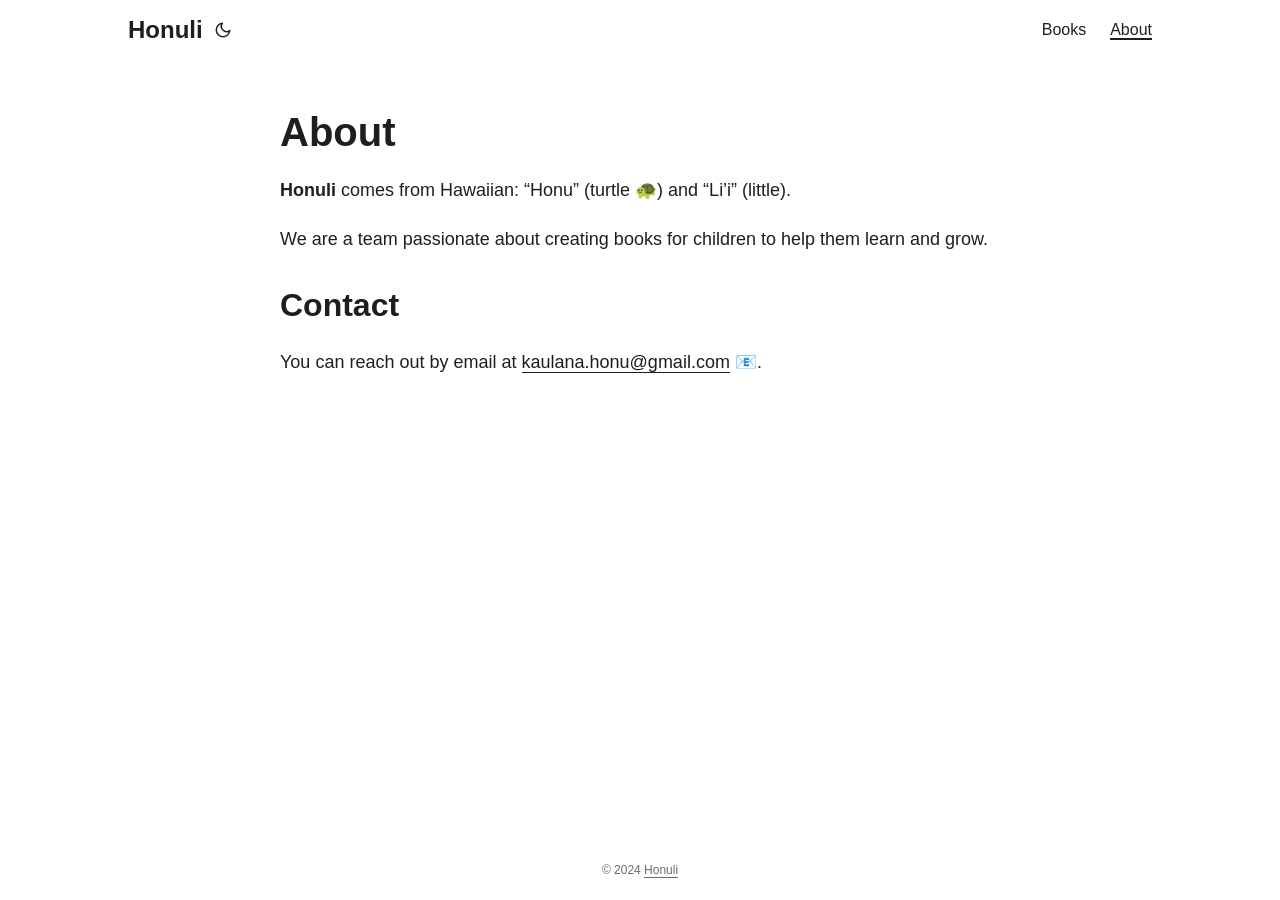
==== about/index.html @ 5c181cfd "deploy: 90ab56907c557520f1826c3f027c0fc8d548d18c" ====
<!doctype html><html lang=en dir=auto><head><meta charset=utf-8><meta http-equiv=X-UA-Compatible content="IE=edge"><meta name=viewport content="width=device-width,initial-scale=1,shrink-to-fit=no"><meta name=robots content="index, follow"><title>About | Honuli</title>
<meta name=keywords content><meta name=description content="Honuli comes from Hawaiian: &ldquo;Honu&rdquo; (turtle 🐢) and &ldquo;Li&rsquo;i&rdquo; (little).
We are a team passionate about creating books for children to help them learn and grow.
Contact You can reach out by email at kaulana.honu@gmail.com 📧."><meta name=author content="Honuli Books"><link rel=canonical href=https://honuli.com/about/><meta name=google-site-verification content="XYZabc"><link crossorigin=anonymous href=/assets/css/stylesheet.5cfc680b1eeaeef9efbced92d46c2a9e876b72ee14fba85846afc4cff9e6e6f8.css integrity="sha256-XPxoCx7q7vnvvO2S1Gwqnodrcu4U+6hYRq/Ez/nm5vg=" rel="preload stylesheet" as=style><link rel=icon href=https://honuli.com/favicon.png><link rel=icon type=image/png sizes=16x16 href=https://honuli.com/favicon.png><link rel=icon type=image/png sizes=32x32 href=https://honuli.com/favicon.png><link rel=apple-touch-icon href=https://honuli.com/favicon.png><link rel=mask-icon href=https://honuli.com/favicon.png><meta name=theme-color content="#2e2e33"><meta name=msapplication-TileColor content="#2e2e33"><noscript><style>#theme-toggle,.top-link{display:none}</style><style>@media(prefers-color-scheme:dark){:root{--theme:rgb(29, 30, 32);--entry:rgb(46, 46, 51);--primary:rgb(218, 218, 219);--secondary:rgb(155, 156, 157);--tertiary:rgb(65, 66, 68);--content:rgb(196, 196, 197);--hljs-bg:rgb(46, 46, 51);--code-bg:rgb(55, 56, 62);--border:rgb(51, 51, 51)}.list{background:var(--theme)}.list:not(.dark)::-webkit-scrollbar-track{background:0 0}.list:not(.dark)::-webkit-scrollbar-thumb{border-color:var(--theme)}}</style></noscript><script async src="https://www.googletagmanager.com/gtag/js?id=G-3EB29D9GT5"></script><script>var doNotTrack=!1;if(!doNotTrack){window.dataLayer=window.dataLayer||[];function gtag(){dataLayer.push(arguments)}gtag("js",new Date),gtag("config","G-3EB29D9GT5",{anonymize_ip:!1})}</script><meta property="og:title" content="About"><meta property="og:description" content="Honuli comes from Hawaiian: &ldquo;Honu&rdquo; (turtle 🐢) and &ldquo;Li&rsquo;i&rdquo; (little).
We are a team passionate about creating books for children to help them learn and grow.
Contact You can reach out by email at kaulana.honu@gmail.com 📧."><meta property="og:type" content="article"><meta property="og:url" content="https://honuli.com/about/"><meta property="article:section" content><meta property="article:published_time" content="2023-11-26T14:00:00+00:00"><meta property="article:modified_time" content="2023-11-26T14:00:00+00:00"><meta property="og:site_name" content="Honuli Books"><meta name=twitter:card content="summary"><meta name=twitter:title content="About"><meta name=twitter:description content="Honuli comes from Hawaiian: &ldquo;Honu&rdquo; (turtle 🐢) and &ldquo;Li&rsquo;i&rdquo; (little).
We are a team passionate about creating books for children to help them learn and grow.
Contact You can reach out by email at kaulana.honu@gmail.com 📧."><script type=application/ld+json>{"@context":"https://schema.org","@type":"BreadcrumbList","itemListElement":[{"@type":"ListItem","position":1,"name":"About","item":"https://honuli.com/about/"}]}</script><script type=application/ld+json>{"@context":"https://schema.org","@type":"BlogPosting","headline":"About","name":"About","description":"Honuli comes from Hawaiian: \u0026ldquo;Honu\u0026rdquo; (turtle 🐢) and \u0026ldquo;Li\u0026rsquo;i\u0026rdquo; (little).\nWe are a team passionate about creating books for children to help them learn and grow.\nContact You can reach out by email at kaulana.honu@gmail.com 📧.","keywords":[],"articleBody":"Honuli comes from Hawaiian: “Honu” (turtle 🐢) and “Li’i” (little).\nWe are a team passionate about creating books for children to help them learn and grow.\nContact You can reach out by email at kaulana.honu@gmail.com 📧.\n","wordCount":"36","inLanguage":"en","datePublished":"2023-11-26T14:00:00Z","dateModified":"2023-11-26T14:00:00Z","author":{"@type":"Person","name":"Honuli Books"},"mainEntityOfPage":{"@type":"WebPage","@id":"https://honuli.com/about/"},"publisher":{"@type":"Organization","name":"Honuli","logo":{"@type":"ImageObject","url":"https://honuli.com/favicon.png"}}}</script></head><body id=top><script>localStorage.getItem("pref-theme")==="dark"?document.body.classList.add("dark"):localStorage.getItem("pref-theme")==="light"?document.body.classList.remove("dark"):window.matchMedia("(prefers-color-scheme: dark)").matches&&document.body.classList.add("dark")</script><header class=header><nav class=nav><div class=logo><a href=https://honuli.com/ accesskey=h title="Honuli (Alt + H)">Honuli</a><div class=logo-switches><button id=theme-toggle accesskey=t title="(Alt + T)"><svg id="moon" xmlns="http://www.w3.org/2000/svg" width="24" height="18" viewBox="0 0 24 24" fill="none" stroke="currentcolor" stroke-width="2" stroke-linecap="round" stroke-linejoin="round"><path d="M21 12.79A9 9 0 1111.21 3 7 7 0 0021 12.79z"/></svg><svg id="sun" xmlns="http://www.w3.org/2000/svg" width="24" height="18" viewBox="0 0 24 24" fill="none" stroke="currentcolor" stroke-width="2" stroke-linecap="round" stroke-linejoin="round"><circle cx="12" cy="12" r="5"/><line x1="12" y1="1" x2="12" y2="3"/><line x1="12" y1="21" x2="12" y2="23"/><line x1="4.22" y1="4.22" x2="5.64" y2="5.64"/><line x1="18.36" y1="18.36" x2="19.78" y2="19.78"/><line x1="1" y1="12" x2="3" y2="12"/><line x1="21" y1="12" x2="23" y2="12"/><line x1="4.22" y1="19.78" x2="5.64" y2="18.36"/><line x1="18.36" y1="5.64" x2="19.78" y2="4.22"/></svg></button></div></div><ul id=menu><li><a href=https://honuli.com/books title=Books><span>Books</span></a></li><li><a href=https://honuli.com/about title=About><span class=active>About</span></a></li></ul></nav></header><main class=main><article class=post-single><header class=post-header><h1 class=post-title>About</h1></header><div class=post-content><p><strong>Honuli</strong> comes from Hawaiian: &ldquo;Honu&rdquo; (turtle 🐢) and &ldquo;Li&rsquo;i&rdquo; (little).</p><p>We are a team passionate about creating books for children to help them learn and grow.</p><h2 id=contact>Contact<a hidden class=anchor aria-hidden=true href=#contact>#</a></h2><p>You can reach out by email at <a href=mailto:kaulana.honu@gmail.com>kaulana.honu@gmail.com</a>
📧.</p></div><footer class=post-footer><ul class=post-tags></ul></footer></article></main><footer class=footer><span>&copy; 2024 <a href=https://honuli.com/>Honuli</a></span></footer><a href=#top aria-label="go to top" title="Go to Top (Alt + G)" class=top-link id=top-link accesskey=g><svg xmlns="http://www.w3.org/2000/svg" viewBox="0 0 12 6" fill="currentcolor"><path d="M12 6H0l6-6z"/></svg>
</a><script>let menu=document.getElementById("menu");menu&&(menu.scrollLeft=localStorage.getItem("menu-scroll-position"),menu.onscroll=function(){localStorage.setItem("menu-scroll-position",menu.scrollLeft)}),document.querySelectorAll('a[href^="#"]').forEach(e=>{e.addEventListener("click",function(e){e.preventDefault();var t=this.getAttribute("href").substr(1);window.matchMedia("(prefers-reduced-motion: reduce)").matches?document.querySelector(`[id='${decodeURIComponent(t)}']`).scrollIntoView():document.querySelector(`[id='${decodeURIComponent(t)}']`).scrollIntoView({behavior:"smooth"}),t==="top"?history.replaceState(null,null," "):history.pushState(null,null,`#${t}`)})})</script><script>var mybutton=document.getElementById("top-link");window.onscroll=function(){document.body.scrollTop>800||document.documentElement.scrollTop>800?(mybutton.style.visibility="visible",mybutton.style.opacity="1"):(mybutton.style.visibility="hidden",mybutton.style.opacity="0")}</script><script>document.getElementById("theme-toggle").addEventListener("click",()=>{document.body.className.includes("dark")?(document.body.classList.remove("dark"),localStorage.setItem("pref-theme","light")):(document.body.classList.add("dark"),localStorage.setItem("pref-theme","dark"))})</script></body></html>
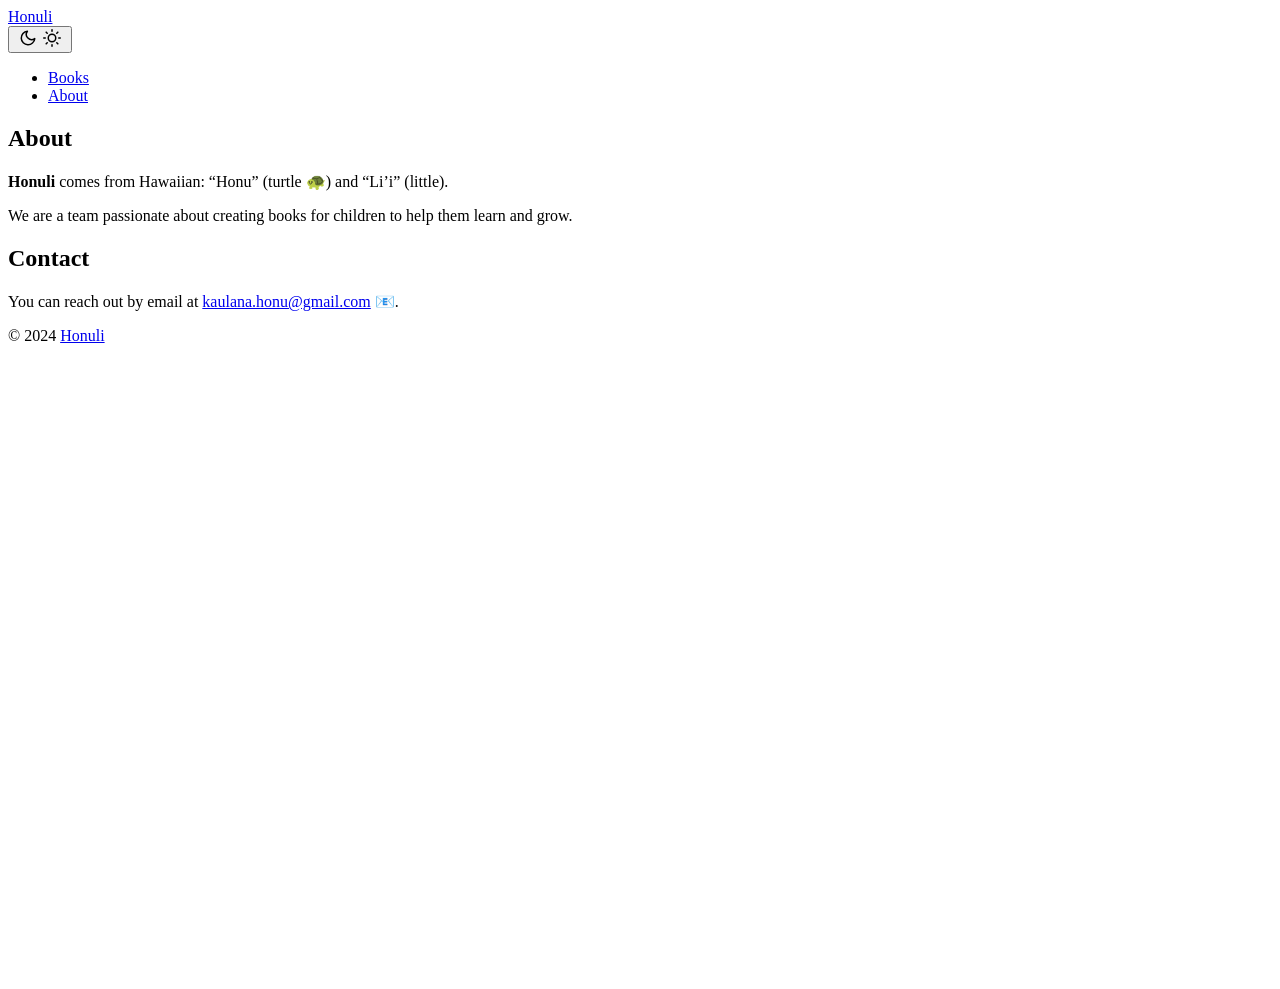
==== commit b11e50a2: "deploy: 94fa0f492fdec91be74f70460750344efc490765" ====
--- a/about/index.html
+++ b/about/index.html
@@ -1,10 +1,10 @@
 <!doctype html><html lang=en dir=auto><head><meta charset=utf-8><meta http-equiv=X-UA-Compatible content="IE=edge"><meta name=viewport content="width=device-width,initial-scale=1,shrink-to-fit=no"><meta name=robots content="index, follow"><title>About | Honuli</title>
 <meta name=keywords content><meta name=description content="Honuli comes from Hawaiian: &ldquo;Honu&rdquo; (turtle 🐢) and &ldquo;Li&rsquo;i&rdquo; (little).
 We are a team passionate about creating books for children to help them learn and grow.
-Contact You can reach out by email at kaulana.honu@gmail.com 📧."><meta name=author content="Honuli Books"><link rel=canonical href=https://honuli.com/about/><meta name=google-site-verification content="XYZabc"><link crossorigin=anonymous href=/assets/css/stylesheet.5cfc680b1eeaeef9efbced92d46c2a9e876b72ee14fba85846afc4cff9e6e6f8.css integrity="sha256-XPxoCx7q7vnvvO2S1Gwqnodrcu4U+6hYRq/Ez/nm5vg=" rel="preload stylesheet" as=style><link rel=icon href=https://honuli.com/favicon.png><link rel=icon type=image/png sizes=16x16 href=https://honuli.com/favicon.png><link rel=icon type=image/png sizes=32x32 href=https://honuli.com/favicon.png><link rel=apple-touch-icon href=https://honuli.com/favicon.png><link rel=mask-icon href=https://honuli.com/favicon.png><meta name=theme-color content="#2e2e33"><meta name=msapplication-TileColor content="#2e2e33"><noscript><style>#theme-toggle,.top-link{display:none}</style><style>@media(prefers-color-scheme:dark){:root{--theme:rgb(29, 30, 32);--entry:rgb(46, 46, 51);--primary:rgb(218, 218, 219);--secondary:rgb(155, 156, 157);--tertiary:rgb(65, 66, 68);--content:rgb(196, 196, 197);--hljs-bg:rgb(46, 46, 51);--code-bg:rgb(55, 56, 62);--border:rgb(51, 51, 51)}.list{background:var(--theme)}.list:not(.dark)::-webkit-scrollbar-track{background:0 0}.list:not(.dark)::-webkit-scrollbar-thumb{border-color:var(--theme)}}</style></noscript><script async src="https://www.googletagmanager.com/gtag/js?id=G-3EB29D9GT5"></script><script>var doNotTrack=!1;if(!doNotTrack){window.dataLayer=window.dataLayer||[];function gtag(){dataLayer.push(arguments)}gtag("js",new Date),gtag("config","G-3EB29D9GT5",{anonymize_ip:!1})}</script><meta property="og:title" content="About"><meta property="og:description" content="Honuli comes from Hawaiian: &ldquo;Honu&rdquo; (turtle 🐢) and &ldquo;Li&rsquo;i&rdquo; (little).
+Contact You can reach out by email at kaulana.honu@gmail.com 📧."><meta name=author content="Honuli Books"><link rel=canonical href=https://honuli.com/about/><meta name=google-site-verification content="XYZabc"><link crossorigin=anonymous href=/assets/css/stylesheet.b609c58d5c11bb90b1a54e04005d74ad1ddf22165eb79f5533967e57df9c3b50.css integrity="sha256-tgnFjVwRu5CxpU4EAF10rR3fIhZet59VM5Z+V9+cO1A=" rel="preload stylesheet" as=style><link rel=icon href=https://honuli.com/favicon.png><link rel=icon type=image/png sizes=16x16 href=https://honuli.com/favicon.png><link rel=icon type=image/png sizes=32x32 href=https://honuli.com/favicon.png><link rel=apple-touch-icon href=https://honuli.com/favicon.png><link rel=mask-icon href=https://honuli.com/favicon.png><meta name=theme-color content="#2e2e33"><meta name=msapplication-TileColor content="#2e2e33"><noscript><style>#theme-toggle,.top-link{display:none}</style><style>@media(prefers-color-scheme:dark){:root{--theme:rgb(29, 30, 32);--entry:rgb(46, 46, 51);--primary:rgb(218, 218, 219);--secondary:rgb(155, 156, 157);--tertiary:rgb(65, 66, 68);--content:rgb(196, 196, 197);--code-block-bg:rgb(46, 46, 51);--code-bg:rgb(55, 56, 62);--border:rgb(51, 51, 51)}.list{background:var(--theme)}.list:not(.dark)::-webkit-scrollbar-track{background:0 0}.list:not(.dark)::-webkit-scrollbar-thumb{border-color:var(--theme)}}</style></noscript><script async src="https://www.googletagmanager.com/gtag/js?id=G-3EB29D9GT5"></script><script>var doNotTrack=!1;if(!doNotTrack){window.dataLayer=window.dataLayer||[];function gtag(){dataLayer.push(arguments)}gtag("js",new Date),gtag("config","G-3EB29D9GT5",{anonymize_ip:!1})}</script><meta property="og:title" content="About"><meta property="og:description" content="Honuli comes from Hawaiian: &ldquo;Honu&rdquo; (turtle 🐢) and &ldquo;Li&rsquo;i&rdquo; (little).
 We are a team passionate about creating books for children to help them learn and grow.
 Contact You can reach out by email at kaulana.honu@gmail.com 📧."><meta property="og:type" content="article"><meta property="og:url" content="https://honuli.com/about/"><meta property="article:section" content><meta property="article:published_time" content="2023-11-26T14:00:00+00:00"><meta property="article:modified_time" content="2023-11-26T14:00:00+00:00"><meta property="og:site_name" content="Honuli Books"><meta name=twitter:card content="summary"><meta name=twitter:title content="About"><meta name=twitter:description content="Honuli comes from Hawaiian: &ldquo;Honu&rdquo; (turtle 🐢) and &ldquo;Li&rsquo;i&rdquo; (little).
 We are a team passionate about creating books for children to help them learn and grow.
-Contact You can reach out by email at kaulana.honu@gmail.com 📧."><script type=application/ld+json>{"@context":"https://schema.org","@type":"BreadcrumbList","itemListElement":[{"@type":"ListItem","position":1,"name":"About","item":"https://honuli.com/about/"}]}</script><script type=application/ld+json>{"@context":"https://schema.org","@type":"BlogPosting","headline":"About","name":"About","description":"Honuli comes from Hawaiian: \u0026ldquo;Honu\u0026rdquo; (turtle 🐢) and \u0026ldquo;Li\u0026rsquo;i\u0026rdquo; (little).\nWe are a team passionate about creating books for children to help them learn and grow.\nContact You can reach out by email at kaulana.honu@gmail.com 📧.","keywords":[],"articleBody":"Honuli comes from Hawaiian: “Honu” (turtle 🐢) and “Li’i” (little).\nWe are a team passionate about creating books for children to help them learn and grow.\nContact You can reach out by email at kaulana.honu@gmail.com 📧.\n","wordCount":"36","inLanguage":"en","datePublished":"2023-11-26T14:00:00Z","dateModified":"2023-11-26T14:00:00Z","author":{"@type":"Person","name":"Honuli Books"},"mainEntityOfPage":{"@type":"WebPage","@id":"https://honuli.com/about/"},"publisher":{"@type":"Organization","name":"Honuli","logo":{"@type":"ImageObject","url":"https://honuli.com/favicon.png"}}}</script></head><body id=top><script>localStorage.getItem("pref-theme")==="dark"?document.body.classList.add("dark"):localStorage.getItem("pref-theme")==="light"?document.body.classList.remove("dark"):window.matchMedia("(prefers-color-scheme: dark)").matches&&document.body.classList.add("dark")</script><header class=header><nav class=nav><div class=logo><a href=https://honuli.com/ accesskey=h title="Honuli (Alt + H)">Honuli</a><div class=logo-switches><button id=theme-toggle accesskey=t title="(Alt + T)"><svg id="moon" xmlns="http://www.w3.org/2000/svg" width="24" height="18" viewBox="0 0 24 24" fill="none" stroke="currentcolor" stroke-width="2" stroke-linecap="round" stroke-linejoin="round"><path d="M21 12.79A9 9 0 1111.21 3 7 7 0 0021 12.79z"/></svg><svg id="sun" xmlns="http://www.w3.org/2000/svg" width="24" height="18" viewBox="0 0 24 24" fill="none" stroke="currentcolor" stroke-width="2" stroke-linecap="round" stroke-linejoin="round"><circle cx="12" cy="12" r="5"/><line x1="12" y1="1" x2="12" y2="3"/><line x1="12" y1="21" x2="12" y2="23"/><line x1="4.22" y1="4.22" x2="5.64" y2="5.64"/><line x1="18.36" y1="18.36" x2="19.78" y2="19.78"/><line x1="1" y1="12" x2="3" y2="12"/><line x1="21" y1="12" x2="23" y2="12"/><line x1="4.22" y1="19.78" x2="5.64" y2="18.36"/><line x1="18.36" y1="5.64" x2="19.78" y2="4.22"/></svg></button></div></div><ul id=menu><li><a href=https://honuli.com/books title=Books><span>Books</span></a></li><li><a href=https://honuli.com/about title=About><span class=active>About</span></a></li></ul></nav></header><main class=main><article class=post-single><header class=post-header><h1 class=post-title>About</h1></header><div class=post-content><p><strong>Honuli</strong> comes from Hawaiian: &ldquo;Honu&rdquo; (turtle 🐢) and &ldquo;Li&rsquo;i&rdquo; (little).</p><p>We are a team passionate about creating books for children to help them learn and grow.</p><h2 id=contact>Contact<a hidden class=anchor aria-hidden=true href=#contact>#</a></h2><p>You can reach out by email at <a href=mailto:kaulana.honu@gmail.com>kaulana.honu@gmail.com</a>
+Contact You can reach out by email at kaulana.honu@gmail.com 📧."><script type=application/ld+json>{"@context":"https://schema.org","@type":"BreadcrumbList","itemListElement":[{"@type":"ListItem","position":1,"name":"About","item":"https://honuli.com/about/"}]}</script><script type=application/ld+json>{"@context":"https://schema.org","@type":"BlogPosting","headline":"About","name":"About","description":"Honuli comes from Hawaiian: \u0026ldquo;Honu\u0026rdquo; (turtle 🐢) and \u0026ldquo;Li\u0026rsquo;i\u0026rdquo; (little).\nWe are a team passionate about creating books for children to help them learn and grow.\nContact You can reach out by email at kaulana.honu@gmail.com 📧.","keywords":[],"articleBody":"Honuli comes from Hawaiian: “Honu” (turtle 🐢) and “Li’i” (little).\nWe are a team passionate about creating books for children to help them learn and grow.\nContact You can reach out by email at kaulana.honu@gmail.com 📧.\n","wordCount":"36","inLanguage":"en","datePublished":"2023-11-26T14:00:00Z","dateModified":"2023-11-26T14:00:00Z","author":{"@type":"Person","name":"Honuli Books"},"mainEntityOfPage":{"@type":"WebPage","@id":"https://honuli.com/about/"},"publisher":{"@type":"Organization","name":"Honuli","logo":{"@type":"ImageObject","url":"https://honuli.com/favicon.png"}}}</script></head><body id=top><script>localStorage.getItem("pref-theme")==="dark"?document.body.classList.add("dark"):localStorage.getItem("pref-theme")==="light"?document.body.classList.remove("dark"):window.matchMedia("(prefers-color-scheme: dark)").matches&&document.body.classList.add("dark")</script><header class=header><nav class=nav><div class=logo><a href=https://honuli.com/ accesskey=h title="Honuli (Alt + H)">Honuli</a><div class=logo-switches><button id=theme-toggle accesskey=t title="(Alt + T)"><svg id="moon" xmlns="http://www.w3.org/2000/svg" width="24" height="18" viewBox="0 0 24 24" fill="none" stroke="currentcolor" stroke-width="2" stroke-linecap="round" stroke-linejoin="round"><path d="M21 12.79A9 9 0 1111.21 3 7 7 0 0021 12.79z"/></svg><svg id="sun" xmlns="http://www.w3.org/2000/svg" width="24" height="18" viewBox="0 0 24 24" fill="none" stroke="currentcolor" stroke-width="2" stroke-linecap="round" stroke-linejoin="round"><circle cx="12" cy="12" r="5"/><line x1="12" y1="1" x2="12" y2="3"/><line x1="12" y1="21" x2="12" y2="23"/><line x1="4.22" y1="4.22" x2="5.64" y2="5.64"/><line x1="18.36" y1="18.36" x2="19.78" y2="19.78"/><line x1="1" y1="12" x2="3" y2="12"/><line x1="21" y1="12" x2="23" y2="12"/><line x1="4.22" y1="19.78" x2="5.64" y2="18.36"/><line x1="18.36" y1="5.64" x2="19.78" y2="4.22"/></svg></button></div></div><ul id=menu><li><a href=https://honuli.com/books title=Books><span>Books</span></a></li><li><a href=https://honuli.com/about title=About><span class=active>About</span></a></li></ul></nav></header><main class=main><article class=post-single><header class=post-header><h1 class="post-title entry-hint-parent">About</h1></header><div class=post-content><p><strong>Honuli</strong> comes from Hawaiian: &ldquo;Honu&rdquo; (turtle 🐢) and &ldquo;Li&rsquo;i&rdquo; (little).</p><p>We are a team passionate about creating books for children to help them learn and grow.</p><h2 id=contact>Contact<a hidden class=anchor aria-hidden=true href=#contact>#</a></h2><p>You can reach out by email at <a href=mailto:kaulana.honu@gmail.com>kaulana.honu@gmail.com</a>
 📧.</p></div><footer class=post-footer><ul class=post-tags></ul></footer></article></main><footer class=footer><span>&copy; 2024 <a href=https://honuli.com/>Honuli</a></span></footer><a href=#top aria-label="go to top" title="Go to Top (Alt + G)" class=top-link id=top-link accesskey=g><svg xmlns="http://www.w3.org/2000/svg" viewBox="0 0 12 6" fill="currentcolor"><path d="M12 6H0l6-6z"/></svg>
 </a><script>let menu=document.getElementById("menu");menu&&(menu.scrollLeft=localStorage.getItem("menu-scroll-position"),menu.onscroll=function(){localStorage.setItem("menu-scroll-position",menu.scrollLeft)}),document.querySelectorAll('a[href^="#"]').forEach(e=>{e.addEventListener("click",function(e){e.preventDefault();var t=this.getAttribute("href").substr(1);window.matchMedia("(prefers-reduced-motion: reduce)").matches?document.querySelector(`[id='${decodeURIComponent(t)}']`).scrollIntoView():document.querySelector(`[id='${decodeURIComponent(t)}']`).scrollIntoView({behavior:"smooth"}),t==="top"?history.replaceState(null,null," "):history.pushState(null,null,`#${t}`)})})</script><script>var mybutton=document.getElementById("top-link");window.onscroll=function(){document.body.scrollTop>800||document.documentElement.scrollTop>800?(mybutton.style.visibility="visible",mybutton.style.opacity="1"):(mybutton.style.visibility="hidden",mybutton.style.opacity="0")}</script><script>document.getElementById("theme-toggle").addEventListener("click",()=>{document.body.className.includes("dark")?(document.body.classList.remove("dark"),localStorage.setItem("pref-theme","light")):(document.body.classList.add("dark"),localStorage.setItem("pref-theme","dark"))})</script></body></html>
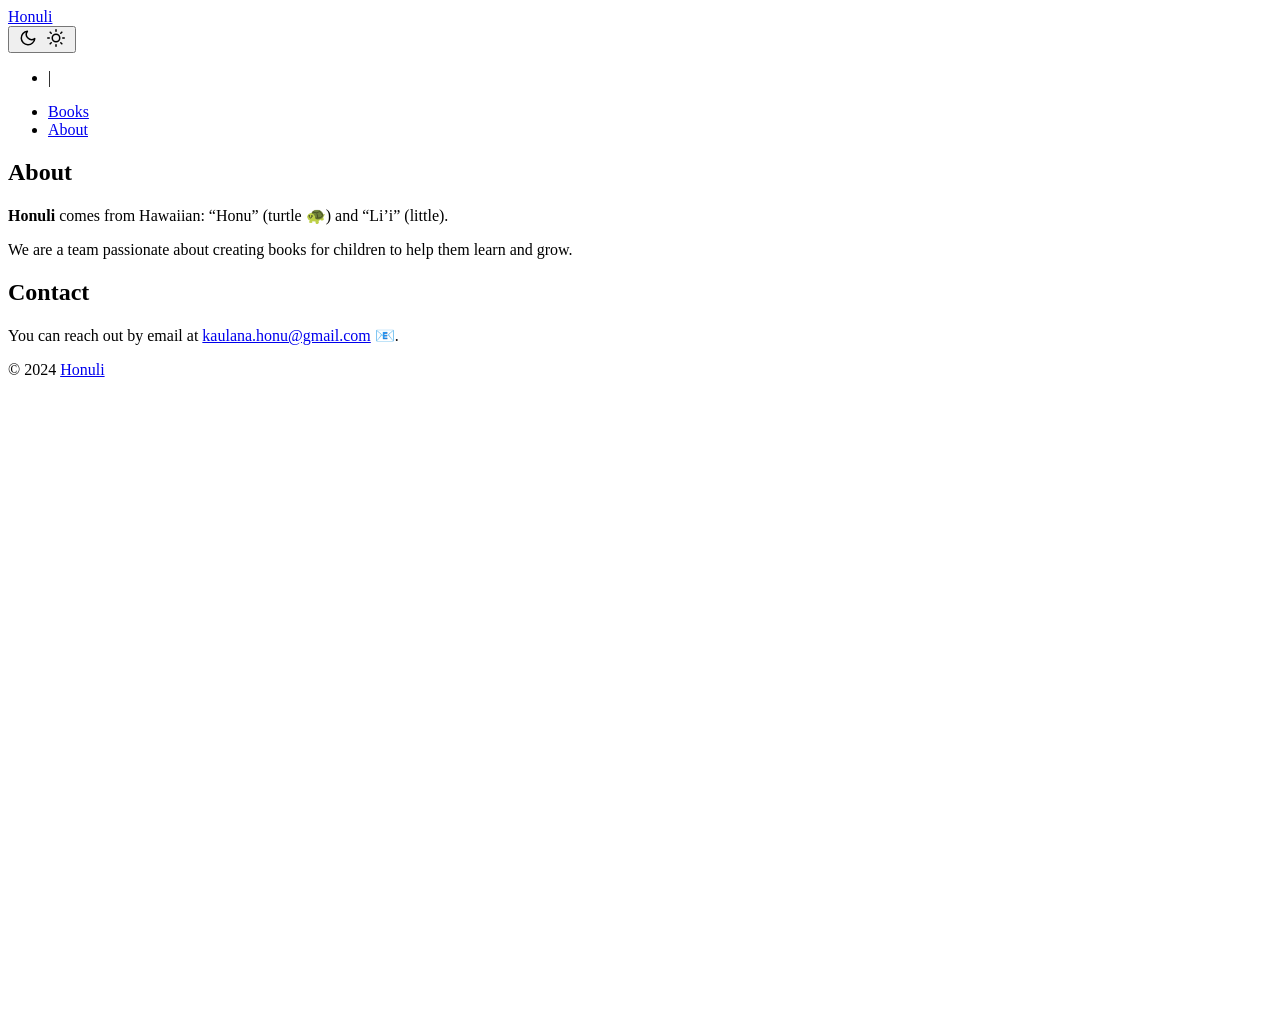
==== commit c1c072f5: "deploy: a9a40a509149ebbd21ea503e7abb92bd76463e5a" ====
--- a/about/index.html
+++ b/about/index.html
@@ -1,10 +1,17 @@
-<!doctype html><html lang=en dir=auto><head><meta charset=utf-8><meta http-equiv=X-UA-Compatible content="IE=edge"><meta name=viewport content="width=device-width,initial-scale=1,shrink-to-fit=no"><meta name=robots content="index, follow"><title>About | Honuli</title>
-<meta name=keywords content><meta name=description content="Honuli comes from Hawaiian: &ldquo;Honu&rdquo; (turtle 🐢) and &ldquo;Li&rsquo;i&rdquo; (little).
+<!doctype html><html lang=en dir=auto><head><meta charset=utf-8><meta http-equiv=X-UA-Compatible content="IE=edge"><meta name=viewport content="width=device-width,initial-scale=1,shrink-to-fit=no"><meta name=robots content="index, follow"><title>About | Honuli</title><meta name=keywords content><meta name=description content="Honuli comes from Hawaiian: &ldquo;Honu&rdquo; (turtle 🐢) and &ldquo;Li&rsquo;i&rdquo; (little).
 We are a team passionate about creating books for children to help them learn and grow.
-Contact You can reach out by email at kaulana.honu@gmail.com 📧."><meta name=author content="Honuli Books"><link rel=canonical href=https://honuli.com/about/><meta name=google-site-verification content="XYZabc"><link crossorigin=anonymous href=/assets/css/stylesheet.b609c58d5c11bb90b1a54e04005d74ad1ddf22165eb79f5533967e57df9c3b50.css integrity="sha256-tgnFjVwRu5CxpU4EAF10rR3fIhZet59VM5Z+V9+cO1A=" rel="preload stylesheet" as=style><link rel=icon href=https://honuli.com/favicon.png><link rel=icon type=image/png sizes=16x16 href=https://honuli.com/favicon.png><link rel=icon type=image/png sizes=32x32 href=https://honuli.com/favicon.png><link rel=apple-touch-icon href=https://honuli.com/favicon.png><link rel=mask-icon href=https://honuli.com/favicon.png><meta name=theme-color content="#2e2e33"><meta name=msapplication-TileColor content="#2e2e33"><noscript><style>#theme-toggle,.top-link{display:none}</style><style>@media(prefers-color-scheme:dark){:root{--theme:rgb(29, 30, 32);--entry:rgb(46, 46, 51);--primary:rgb(218, 218, 219);--secondary:rgb(155, 156, 157);--tertiary:rgb(65, 66, 68);--content:rgb(196, 196, 197);--code-block-bg:rgb(46, 46, 51);--code-bg:rgb(55, 56, 62);--border:rgb(51, 51, 51)}.list{background:var(--theme)}.list:not(.dark)::-webkit-scrollbar-track{background:0 0}.list:not(.dark)::-webkit-scrollbar-thumb{border-color:var(--theme)}}</style></noscript><script async src="https://www.googletagmanager.com/gtag/js?id=G-3EB29D9GT5"></script><script>var doNotTrack=!1;if(!doNotTrack){window.dataLayer=window.dataLayer||[];function gtag(){dataLayer.push(arguments)}gtag("js",new Date),gtag("config","G-3EB29D9GT5",{anonymize_ip:!1})}</script><meta property="og:title" content="About"><meta property="og:description" content="Honuli comes from Hawaiian: &ldquo;Honu&rdquo; (turtle 🐢) and &ldquo;Li&rsquo;i&rdquo; (little).
+Contact
+You can reach out by email at kaulana.honu@gmail.com
+ 📧."><meta name=author content="Honuli Books"><link rel=canonical href=https://honuli.com/about/><meta name=google-site-verification content="XYZabc"><link crossorigin=anonymous href=/assets/css/stylesheet.b609c58d5c11bb90b1a54e04005d74ad1ddf22165eb79f5533967e57df9c3b50.css integrity="sha256-tgnFjVwRu5CxpU4EAF10rR3fIhZet59VM5Z+V9+cO1A=" rel="preload stylesheet" as=style><link rel=icon href=https://honuli.com/favicon.png><link rel=icon type=image/png sizes=16x16 href=https://honuli.com/favicon.png><link rel=icon type=image/png sizes=32x32 href=https://honuli.com/favicon.png><link rel=apple-touch-icon href=https://honuli.com/favicon.png><link rel=mask-icon href=https://honuli.com/favicon.png><meta name=theme-color content="#2e2e33"><meta name=msapplication-TileColor content="#2e2e33"><link rel=alternate hreflang=en href=https://honuli.com/about/><noscript><style>#theme-toggle,.top-link{display:none}</style><style>@media(prefers-color-scheme:dark){:root{--theme:rgb(29, 30, 32);--entry:rgb(46, 46, 51);--primary:rgb(218, 218, 219);--secondary:rgb(155, 156, 157);--tertiary:rgb(65, 66, 68);--content:rgb(196, 196, 197);--code-block-bg:rgb(46, 46, 51);--code-bg:rgb(55, 56, 62);--border:rgb(51, 51, 51)}.list{background:var(--theme)}.list:not(.dark)::-webkit-scrollbar-track{background:0 0}.list:not(.dark)::-webkit-scrollbar-thumb{border-color:var(--theme)}}</style></noscript><script async src="https://www.googletagmanager.com/gtag/js?id=G-3EB29D9GT5"></script><script>var dnt,doNotTrack=!1;if(!1&&(dnt=navigator.doNotTrack||window.doNotTrack||navigator.msDoNotTrack,doNotTrack=dnt=="1"||dnt=="yes"),!doNotTrack){window.dataLayer=window.dataLayer||[];function gtag(){dataLayer.push(arguments)}gtag("js",new Date),gtag("config","G-3EB29D9GT5")}</script><meta property="og:title" content="About"><meta property="og:description" content="Honuli comes from Hawaiian: &ldquo;Honu&rdquo; (turtle 🐢) and &ldquo;Li&rsquo;i&rdquo; (little).
 We are a team passionate about creating books for children to help them learn and grow.
-Contact You can reach out by email at kaulana.honu@gmail.com 📧."><meta property="og:type" content="article"><meta property="og:url" content="https://honuli.com/about/"><meta property="article:section" content><meta property="article:published_time" content="2023-11-26T14:00:00+00:00"><meta property="article:modified_time" content="2023-11-26T14:00:00+00:00"><meta property="og:site_name" content="Honuli Books"><meta name=twitter:card content="summary"><meta name=twitter:title content="About"><meta name=twitter:description content="Honuli comes from Hawaiian: &ldquo;Honu&rdquo; (turtle 🐢) and &ldquo;Li&rsquo;i&rdquo; (little).
+Contact
+You can reach out by email at kaulana.honu@gmail.com
+ 📧."><meta property="og:type" content="article"><meta property="og:url" content="https://honuli.com/about/"><meta property="article:section" content><meta property="article:published_time" content="2023-11-26T14:00:00+00:00"><meta property="article:modified_time" content="2023-11-26T14:00:00+00:00"><meta property="og:site_name" content="Honuli Books"><meta name=twitter:card content="summary"><meta name=twitter:title content="About"><meta name=twitter:description content="Honuli comes from Hawaiian: &ldquo;Honu&rdquo; (turtle 🐢) and &ldquo;Li&rsquo;i&rdquo; (little).
 We are a team passionate about creating books for children to help them learn and grow.
-Contact You can reach out by email at kaulana.honu@gmail.com 📧."><script type=application/ld+json>{"@context":"https://schema.org","@type":"BreadcrumbList","itemListElement":[{"@type":"ListItem","position":1,"name":"About","item":"https://honuli.com/about/"}]}</script><script type=application/ld+json>{"@context":"https://schema.org","@type":"BlogPosting","headline":"About","name":"About","description":"Honuli comes from Hawaiian: \u0026ldquo;Honu\u0026rdquo; (turtle 🐢) and \u0026ldquo;Li\u0026rsquo;i\u0026rdquo; (little).\nWe are a team passionate about creating books for children to help them learn and grow.\nContact You can reach out by email at kaulana.honu@gmail.com 📧.","keywords":[],"articleBody":"Honuli comes from Hawaiian: “Honu” (turtle 🐢) and “Li’i” (little).\nWe are a team passionate about creating books for children to help them learn and grow.\nContact You can reach out by email at kaulana.honu@gmail.com 📧.\n","wordCount":"36","inLanguage":"en","datePublished":"2023-11-26T14:00:00Z","dateModified":"2023-11-26T14:00:00Z","author":{"@type":"Person","name":"Honuli Books"},"mainEntityOfPage":{"@type":"WebPage","@id":"https://honuli.com/about/"},"publisher":{"@type":"Organization","name":"Honuli","logo":{"@type":"ImageObject","url":"https://honuli.com/favicon.png"}}}</script></head><body id=top><script>localStorage.getItem("pref-theme")==="dark"?document.body.classList.add("dark"):localStorage.getItem("pref-theme")==="light"?document.body.classList.remove("dark"):window.matchMedia("(prefers-color-scheme: dark)").matches&&document.body.classList.add("dark")</script><header class=header><nav class=nav><div class=logo><a href=https://honuli.com/ accesskey=h title="Honuli (Alt + H)">Honuli</a><div class=logo-switches><button id=theme-toggle accesskey=t title="(Alt + T)"><svg id="moon" xmlns="http://www.w3.org/2000/svg" width="24" height="18" viewBox="0 0 24 24" fill="none" stroke="currentcolor" stroke-width="2" stroke-linecap="round" stroke-linejoin="round"><path d="M21 12.79A9 9 0 1111.21 3 7 7 0 0021 12.79z"/></svg><svg id="sun" xmlns="http://www.w3.org/2000/svg" width="24" height="18" viewBox="0 0 24 24" fill="none" stroke="currentcolor" stroke-width="2" stroke-linecap="round" stroke-linejoin="round"><circle cx="12" cy="12" r="5"/><line x1="12" y1="1" x2="12" y2="3"/><line x1="12" y1="21" x2="12" y2="23"/><line x1="4.22" y1="4.22" x2="5.64" y2="5.64"/><line x1="18.36" y1="18.36" x2="19.78" y2="19.78"/><line x1="1" y1="12" x2="3" y2="12"/><line x1="21" y1="12" x2="23" y2="12"/><line x1="4.22" y1="19.78" x2="5.64" y2="18.36"/><line x1="18.36" y1="5.64" x2="19.78" y2="4.22"/></svg></button></div></div><ul id=menu><li><a href=https://honuli.com/books title=Books><span>Books</span></a></li><li><a href=https://honuli.com/about title=About><span class=active>About</span></a></li></ul></nav></header><main class=main><article class=post-single><header class=post-header><h1 class="post-title entry-hint-parent">About</h1></header><div class=post-content><p><strong>Honuli</strong> comes from Hawaiian: &ldquo;Honu&rdquo; (turtle 🐢) and &ldquo;Li&rsquo;i&rdquo; (little).</p><p>We are a team passionate about creating books for children to help them learn and grow.</p><h2 id=contact>Contact<a hidden class=anchor aria-hidden=true href=#contact>#</a></h2><p>You can reach out by email at <a href=mailto:kaulana.honu@gmail.com>kaulana.honu@gmail.com</a>
-📧.</p></div><footer class=post-footer><ul class=post-tags></ul></footer></article></main><footer class=footer><span>&copy; 2024 <a href=https://honuli.com/>Honuli</a></span></footer><a href=#top aria-label="go to top" title="Go to Top (Alt + G)" class=top-link id=top-link accesskey=g><svg xmlns="http://www.w3.org/2000/svg" viewBox="0 0 12 6" fill="currentcolor"><path d="M12 6H0l6-6z"/></svg>
+Contact
+You can reach out by email at kaulana.honu@gmail.com
+ 📧."><script type=application/ld+json>{"@context":"https://schema.org","@type":"BreadcrumbList","itemListElement":[{"@type":"ListItem","position":1,"name":"About","item":"https://honuli.com/about/"}]}</script><script type=application/ld+json>{"@context":"https://schema.org","@type":"BlogPosting","headline":"About","name":"About","description":"Honuli comes from Hawaiian: \u0026ldquo;Honu\u0026rdquo; (turtle 🐢) and \u0026ldquo;Li\u0026rsquo;i\u0026rdquo; (little).\nWe are a team passionate about creating books for children to help them learn and grow.\nContact You can reach out by email at kaulana.honu@gmail.com 📧.\n","keywords":[],"articleBody":"Honuli comes from Hawaiian: “Honu” (turtle 🐢) and “Li’i” (little).\nWe are a team passionate about creating books for children to help them learn and grow.\nContact You can reach out by email at kaulana.honu@gmail.com 📧.\n","wordCount":"36","inLanguage":"en","datePublished":"2023-11-26T14:00:00Z","dateModified":"2023-11-26T14:00:00Z","author":{"@type":"Person","name":"Honuli Books"},"mainEntityOfPage":{"@type":"WebPage","@id":"https://honuli.com/about/"},"publisher":{"@type":"Organization","name":"Honuli","logo":{"@type":"ImageObject","url":"https://honuli.com/favicon.png"}}}</script></head><body id=top><script>localStorage.getItem("pref-theme")==="dark"?document.body.classList.add("dark"):localStorage.getItem("pref-theme")==="light"?document.body.classList.remove("dark"):window.matchMedia("(prefers-color-scheme: dark)").matches&&document.body.classList.add("dark")</script><header class=header><nav class=nav><div class=logo><a href=https://honuli.com/ accesskey=h title="Honuli (Alt + H)">Honuli</a><div class=logo-switches><button id=theme-toggle accesskey=t title="(Alt + T)">
+<svg id="moon" width="24" height="18" viewBox="0 0 24 24" fill="none" stroke="currentcolor" stroke-width="2" stroke-linecap="round" stroke-linejoin="round"><path d="M21 12.79A9 9 0 1111.21 3 7 7 0 0021 12.79z"/></svg>
+<svg id="sun" width="24" height="18" viewBox="0 0 24 24" fill="none" stroke="currentcolor" stroke-width="2" stroke-linecap="round" stroke-linejoin="round"><circle cx="12" cy="12" r="5"/><line x1="12" y1="1" x2="12" y2="3"/><line x1="12" y1="21" x2="12" y2="23"/><line x1="4.22" y1="4.22" x2="5.64" y2="5.64"/><line x1="18.36" y1="18.36" x2="19.78" y2="19.78"/><line x1="1" y1="12" x2="3" y2="12"/><line x1="21" y1="12" x2="23" y2="12"/><line x1="4.22" y1="19.78" x2="5.64" y2="18.36"/><line x1="18.36" y1="5.64" x2="19.78" y2="4.22"/></svg></button><ul class=lang-switch><li>|</li></ul></div></div><ul id=menu><li><a href=https://honuli.com/books title=Books><span>Books</span></a></li><li><a href=https://honuli.com/about title=About><span class=active>About</span></a></li></ul></nav></header><main class=main><article class=post-single><header class=post-header><h1 class="post-title entry-hint-parent">About</h1></header><div class=post-content><p><strong>Honuli</strong> comes from Hawaiian: &ldquo;Honu&rdquo; (turtle 🐢) and &ldquo;Li&rsquo;i&rdquo; (little).</p><p>We are a team passionate about creating books for children to help them learn and grow.</p><h2 id=contact>Contact<a hidden class=anchor aria-hidden=true href=#contact>#</a></h2><p>You can reach out by email at <a href=mailto:kaulana.honu@gmail.com>kaulana.honu@gmail.com</a>
+📧.</p></div><footer class=post-footer><ul class=post-tags></ul></footer></article></main><footer class=footer><span>&copy; 2024 <a href=https://honuli.com/>Honuli</a></span></footer><a href=#top aria-label="go to top" title="Go to Top (Alt + G)" class=top-link id=top-link accesskey=g><svg viewBox="0 0 12 6" fill="currentcolor"><path d="M12 6H0l6-6z"/></svg>
 </a><script>let menu=document.getElementById("menu");menu&&(menu.scrollLeft=localStorage.getItem("menu-scroll-position"),menu.onscroll=function(){localStorage.setItem("menu-scroll-position",menu.scrollLeft)}),document.querySelectorAll('a[href^="#"]').forEach(e=>{e.addEventListener("click",function(e){e.preventDefault();var t=this.getAttribute("href").substr(1);window.matchMedia("(prefers-reduced-motion: reduce)").matches?document.querySelector(`[id='${decodeURIComponent(t)}']`).scrollIntoView():document.querySelector(`[id='${decodeURIComponent(t)}']`).scrollIntoView({behavior:"smooth"}),t==="top"?history.replaceState(null,null," "):history.pushState(null,null,`#${t}`)})})</script><script>var mybutton=document.getElementById("top-link");window.onscroll=function(){document.body.scrollTop>800||document.documentElement.scrollTop>800?(mybutton.style.visibility="visible",mybutton.style.opacity="1"):(mybutton.style.visibility="hidden",mybutton.style.opacity="0")}</script><script>document.getElementById("theme-toggle").addEventListener("click",()=>{document.body.className.includes("dark")?(document.body.classList.remove("dark"),localStorage.setItem("pref-theme","light")):(document.body.classList.add("dark"),localStorage.setItem("pref-theme","dark"))})</script></body></html>
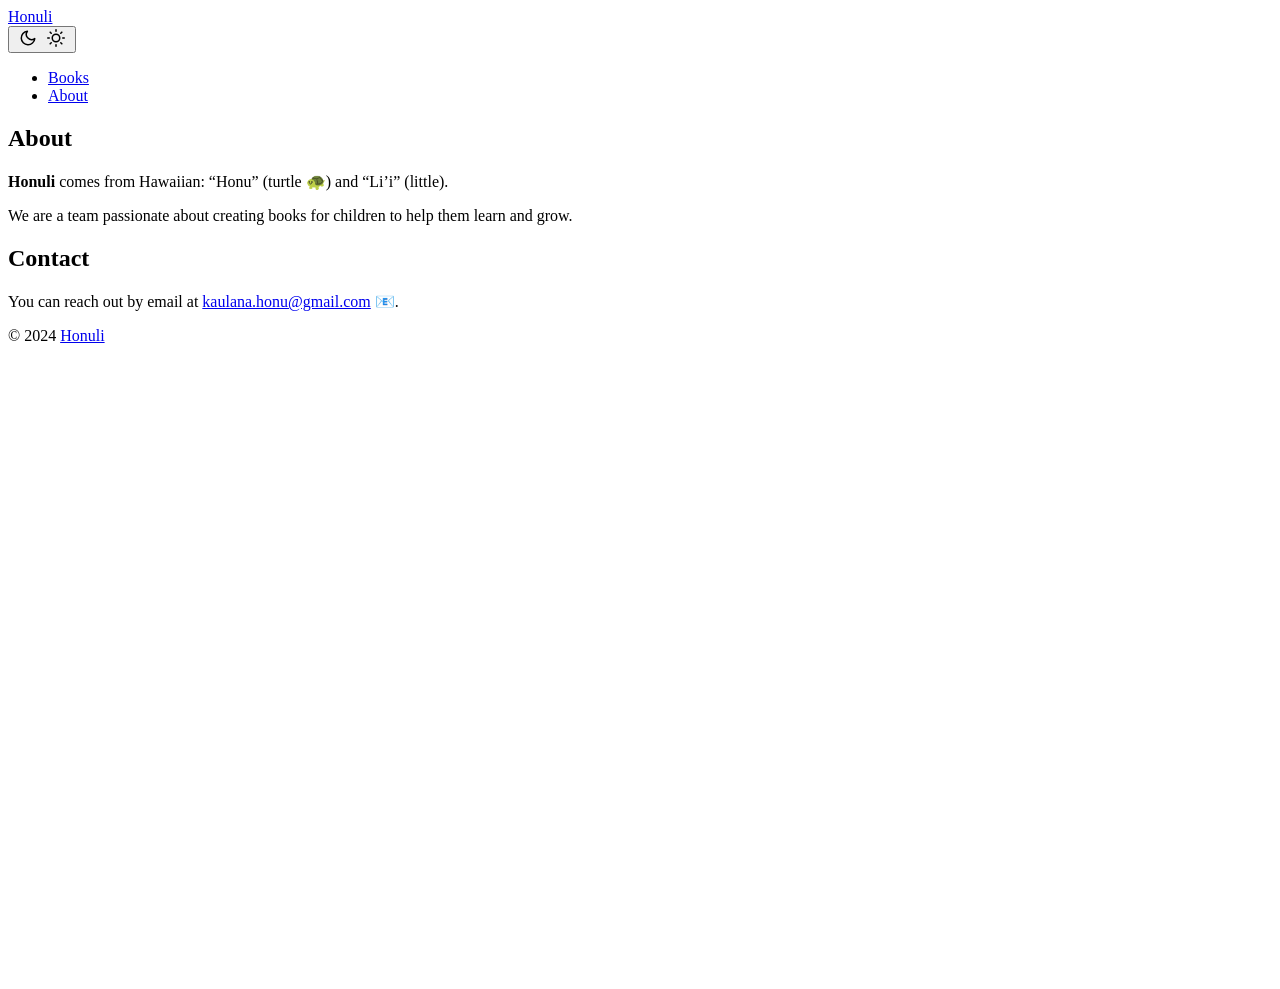
==== commit 407f17af: "deploy: 6d4660d90e6233bf69640676af8664eeeb1c7ae7" ====
--- a/about/index.html
+++ b/about/index.html
@@ -2,16 +2,14 @@
 We are a team passionate about creating books for children to help them learn and grow.
 Contact
 You can reach out by email at kaulana.honu@gmail.com
- 📧."><meta name=author content="Honuli Books"><link rel=canonical href=https://honuli.com/about/><meta name=google-site-verification content="XYZabc"><link crossorigin=anonymous href=/assets/css/stylesheet.b609c58d5c11bb90b1a54e04005d74ad1ddf22165eb79f5533967e57df9c3b50.css integrity="sha256-tgnFjVwRu5CxpU4EAF10rR3fIhZet59VM5Z+V9+cO1A=" rel="preload stylesheet" as=style><link rel=icon href=https://honuli.com/favicon.png><link rel=icon type=image/png sizes=16x16 href=https://honuli.com/favicon.png><link rel=icon type=image/png sizes=32x32 href=https://honuli.com/favicon.png><link rel=apple-touch-icon href=https://honuli.com/favicon.png><link rel=mask-icon href=https://honuli.com/favicon.png><meta name=theme-color content="#2e2e33"><meta name=msapplication-TileColor content="#2e2e33"><link rel=alternate hreflang=en href=https://honuli.com/about/><noscript><style>#theme-toggle,.top-link{display:none}</style><style>@media(prefers-color-scheme:dark){:root{--theme:rgb(29, 30, 32);--entry:rgb(46, 46, 51);--primary:rgb(218, 218, 219);--secondary:rgb(155, 156, 157);--tertiary:rgb(65, 66, 68);--content:rgb(196, 196, 197);--code-block-bg:rgb(46, 46, 51);--code-bg:rgb(55, 56, 62);--border:rgb(51, 51, 51)}.list{background:var(--theme)}.list:not(.dark)::-webkit-scrollbar-track{background:0 0}.list:not(.dark)::-webkit-scrollbar-thumb{border-color:var(--theme)}}</style></noscript><script async src="https://www.googletagmanager.com/gtag/js?id=G-3EB29D9GT5"></script><script>var dnt,doNotTrack=!1;if(!1&&(dnt=navigator.doNotTrack||window.doNotTrack||navigator.msDoNotTrack,doNotTrack=dnt=="1"||dnt=="yes"),!doNotTrack){window.dataLayer=window.dataLayer||[];function gtag(){dataLayer.push(arguments)}gtag("js",new Date),gtag("config","G-3EB29D9GT5")}</script><meta property="og:title" content="About"><meta property="og:description" content="Honuli comes from Hawaiian: &ldquo;Honu&rdquo; (turtle 🐢) and &ldquo;Li&rsquo;i&rdquo; (little).
+ 📧."><meta name=author content="Honuli Books"><link rel=canonical href=https://honuli.com/about/><meta name=google-site-verification content="XYZabc"><link crossorigin=anonymous href=/assets/css/stylesheet.d6fcd20a4fb86efa4dfac8ec95da60244cc8871042183da1ef28e3a762ad79c8.css integrity="sha256-1vzSCk+4bvpN+sjsldpgJEzIhxBCGD2h7yjjp2Ktecg=" rel="preload stylesheet" as=style><link rel=icon href=https://honuli.com/favicon.png><link rel=icon type=image/png sizes=16x16 href=https://honuli.com/favicon.png><link rel=icon type=image/png sizes=32x32 href=https://honuli.com/favicon.png><link rel=apple-touch-icon href=https://honuli.com/favicon.png><link rel=mask-icon href=https://honuli.com/favicon.png><meta name=theme-color content="#2e2e33"><meta name=msapplication-TileColor content="#2e2e33"><link rel=alternate hreflang=en href=https://honuli.com/about/><noscript><style>#theme-toggle,.top-link{display:none}</style><style>@media(prefers-color-scheme:dark){:root{--theme:rgb(29, 30, 32);--entry:rgb(46, 46, 51);--primary:rgb(218, 218, 219);--secondary:rgb(155, 156, 157);--tertiary:rgb(65, 66, 68);--content:rgb(196, 196, 197);--code-block-bg:rgb(46, 46, 51);--code-bg:rgb(55, 56, 62);--border:rgb(51, 51, 51)}.list{background:var(--theme)}.list:not(.dark)::-webkit-scrollbar-track{background:0 0}.list:not(.dark)::-webkit-scrollbar-thumb{border-color:var(--theme)}}</style></noscript><script async src="https://www.googletagmanager.com/gtag/js?id=G-3EB29D9GT5"></script><script>var dnt,doNotTrack=!1;if(!1&&(dnt=navigator.doNotTrack||window.doNotTrack||navigator.msDoNotTrack,doNotTrack=dnt=="1"||dnt=="yes"),!doNotTrack){window.dataLayer=window.dataLayer||[];function gtag(){dataLayer.push(arguments)}gtag("js",new Date),gtag("config","G-3EB29D9GT5")}</script><meta property="og:url" content="https://honuli.com/about/"><meta property="og:site_name" content="Honuli"><meta property="og:title" content="About"><meta property="og:description" content="Honuli comes from Hawaiian: “Honu” (turtle 🐢) and “Li’i” (little).
 We are a team passionate about creating books for children to help them learn and grow.
-Contact
-You can reach out by email at kaulana.honu@gmail.com
- 📧."><meta property="og:type" content="article"><meta property="og:url" content="https://honuli.com/about/"><meta property="article:section" content><meta property="article:published_time" content="2023-11-26T14:00:00+00:00"><meta property="article:modified_time" content="2023-11-26T14:00:00+00:00"><meta property="og:site_name" content="Honuli Books"><meta name=twitter:card content="summary"><meta name=twitter:title content="About"><meta name=twitter:description content="Honuli comes from Hawaiian: &ldquo;Honu&rdquo; (turtle 🐢) and &ldquo;Li&rsquo;i&rdquo; (little).
+Contact You can reach out by email at kaulana.honu@gmail.com 📧."><meta property="og:locale" content="en-us"><meta property="og:type" content="article"><meta property="article:published_time" content="2023-11-26T14:00:00+00:00"><meta property="article:modified_time" content="2023-11-26T14:00:00+00:00"><meta name=twitter:card content="summary"><meta name=twitter:title content="About"><meta name=twitter:description content="Honuli comes from Hawaiian: &ldquo;Honu&rdquo; (turtle 🐢) and &ldquo;Li&rsquo;i&rdquo; (little).
 We are a team passionate about creating books for children to help them learn and grow.
 Contact
 You can reach out by email at kaulana.honu@gmail.com
  📧."><script type=application/ld+json>{"@context":"https://schema.org","@type":"BreadcrumbList","itemListElement":[{"@type":"ListItem","position":1,"name":"About","item":"https://honuli.com/about/"}]}</script><script type=application/ld+json>{"@context":"https://schema.org","@type":"BlogPosting","headline":"About","name":"About","description":"Honuli comes from Hawaiian: \u0026ldquo;Honu\u0026rdquo; (turtle 🐢) and \u0026ldquo;Li\u0026rsquo;i\u0026rdquo; (little).\nWe are a team passionate about creating books for children to help them learn and grow.\nContact You can reach out by email at kaulana.honu@gmail.com 📧.\n","keywords":[],"articleBody":"Honuli comes from Hawaiian: “Honu” (turtle 🐢) and “Li’i” (little).\nWe are a team passionate about creating books for children to help them learn and grow.\nContact You can reach out by email at kaulana.honu@gmail.com 📧.\n","wordCount":"36","inLanguage":"en","datePublished":"2023-11-26T14:00:00Z","dateModified":"2023-11-26T14:00:00Z","author":{"@type":"Person","name":"Honuli Books"},"mainEntityOfPage":{"@type":"WebPage","@id":"https://honuli.com/about/"},"publisher":{"@type":"Organization","name":"Honuli","logo":{"@type":"ImageObject","url":"https://honuli.com/favicon.png"}}}</script></head><body id=top><script>localStorage.getItem("pref-theme")==="dark"?document.body.classList.add("dark"):localStorage.getItem("pref-theme")==="light"?document.body.classList.remove("dark"):window.matchMedia("(prefers-color-scheme: dark)").matches&&document.body.classList.add("dark")</script><header class=header><nav class=nav><div class=logo><a href=https://honuli.com/ accesskey=h title="Honuli (Alt + H)">Honuli</a><div class=logo-switches><button id=theme-toggle accesskey=t title="(Alt + T)">
 <svg id="moon" width="24" height="18" viewBox="0 0 24 24" fill="none" stroke="currentcolor" stroke-width="2" stroke-linecap="round" stroke-linejoin="round"><path d="M21 12.79A9 9 0 1111.21 3 7 7 0 0021 12.79z"/></svg>
-<svg id="sun" width="24" height="18" viewBox="0 0 24 24" fill="none" stroke="currentcolor" stroke-width="2" stroke-linecap="round" stroke-linejoin="round"><circle cx="12" cy="12" r="5"/><line x1="12" y1="1" x2="12" y2="3"/><line x1="12" y1="21" x2="12" y2="23"/><line x1="4.22" y1="4.22" x2="5.64" y2="5.64"/><line x1="18.36" y1="18.36" x2="19.78" y2="19.78"/><line x1="1" y1="12" x2="3" y2="12"/><line x1="21" y1="12" x2="23" y2="12"/><line x1="4.22" y1="19.78" x2="5.64" y2="18.36"/><line x1="18.36" y1="5.64" x2="19.78" y2="4.22"/></svg></button><ul class=lang-switch><li>|</li></ul></div></div><ul id=menu><li><a href=https://honuli.com/books title=Books><span>Books</span></a></li><li><a href=https://honuli.com/about title=About><span class=active>About</span></a></li></ul></nav></header><main class=main><article class=post-single><header class=post-header><h1 class="post-title entry-hint-parent">About</h1></header><div class=post-content><p><strong>Honuli</strong> comes from Hawaiian: &ldquo;Honu&rdquo; (turtle 🐢) and &ldquo;Li&rsquo;i&rdquo; (little).</p><p>We are a team passionate about creating books for children to help them learn and grow.</p><h2 id=contact>Contact<a hidden class=anchor aria-hidden=true href=#contact>#</a></h2><p>You can reach out by email at <a href=mailto:kaulana.honu@gmail.com>kaulana.honu@gmail.com</a>
+<svg id="sun" width="24" height="18" viewBox="0 0 24 24" fill="none" stroke="currentcolor" stroke-width="2" stroke-linecap="round" stroke-linejoin="round"><circle cx="12" cy="12" r="5"/><line x1="12" y1="1" x2="12" y2="3"/><line x1="12" y1="21" x2="12" y2="23"/><line x1="4.22" y1="4.22" x2="5.64" y2="5.64"/><line x1="18.36" y1="18.36" x2="19.78" y2="19.78"/><line x1="1" y1="12" x2="3" y2="12"/><line x1="21" y1="12" x2="23" y2="12"/><line x1="4.22" y1="19.78" x2="5.64" y2="18.36"/><line x1="18.36" y1="5.64" x2="19.78" y2="4.22"/></svg></button></div></div><ul id=menu><li><a href=https://honuli.com/books title=Books><span>Books</span></a></li><li><a href=https://honuli.com/about title=About><span class=active>About</span></a></li></ul></nav></header><main class=main><article class=post-single><header class=post-header><h1 class="post-title entry-hint-parent">About</h1></header><div class=post-content><p><strong>Honuli</strong> comes from Hawaiian: &ldquo;Honu&rdquo; (turtle 🐢) and &ldquo;Li&rsquo;i&rdquo; (little).</p><p>We are a team passionate about creating books for children to help them learn and grow.</p><h2 id=contact>Contact<a hidden class=anchor aria-hidden=true href=#contact>#</a></h2><p>You can reach out by email at <a href=mailto:kaulana.honu@gmail.com>kaulana.honu@gmail.com</a>
 📧.</p></div><footer class=post-footer><ul class=post-tags></ul></footer></article></main><footer class=footer><span>&copy; 2024 <a href=https://honuli.com/>Honuli</a></span></footer><a href=#top aria-label="go to top" title="Go to Top (Alt + G)" class=top-link id=top-link accesskey=g><svg viewBox="0 0 12 6" fill="currentcolor"><path d="M12 6H0l6-6z"/></svg>
 </a><script>let menu=document.getElementById("menu");menu&&(menu.scrollLeft=localStorage.getItem("menu-scroll-position"),menu.onscroll=function(){localStorage.setItem("menu-scroll-position",menu.scrollLeft)}),document.querySelectorAll('a[href^="#"]').forEach(e=>{e.addEventListener("click",function(e){e.preventDefault();var t=this.getAttribute("href").substr(1);window.matchMedia("(prefers-reduced-motion: reduce)").matches?document.querySelector(`[id='${decodeURIComponent(t)}']`).scrollIntoView():document.querySelector(`[id='${decodeURIComponent(t)}']`).scrollIntoView({behavior:"smooth"}),t==="top"?history.replaceState(null,null," "):history.pushState(null,null,`#${t}`)})})</script><script>var mybutton=document.getElementById("top-link");window.onscroll=function(){document.body.scrollTop>800||document.documentElement.scrollTop>800?(mybutton.style.visibility="visible",mybutton.style.opacity="1"):(mybutton.style.visibility="hidden",mybutton.style.opacity="0")}</script><script>document.getElementById("theme-toggle").addEventListener("click",()=>{document.body.className.includes("dark")?(document.body.classList.remove("dark"),localStorage.setItem("pref-theme","light")):(document.body.classList.add("dark"),localStorage.setItem("pref-theme","dark"))})</script></body></html>
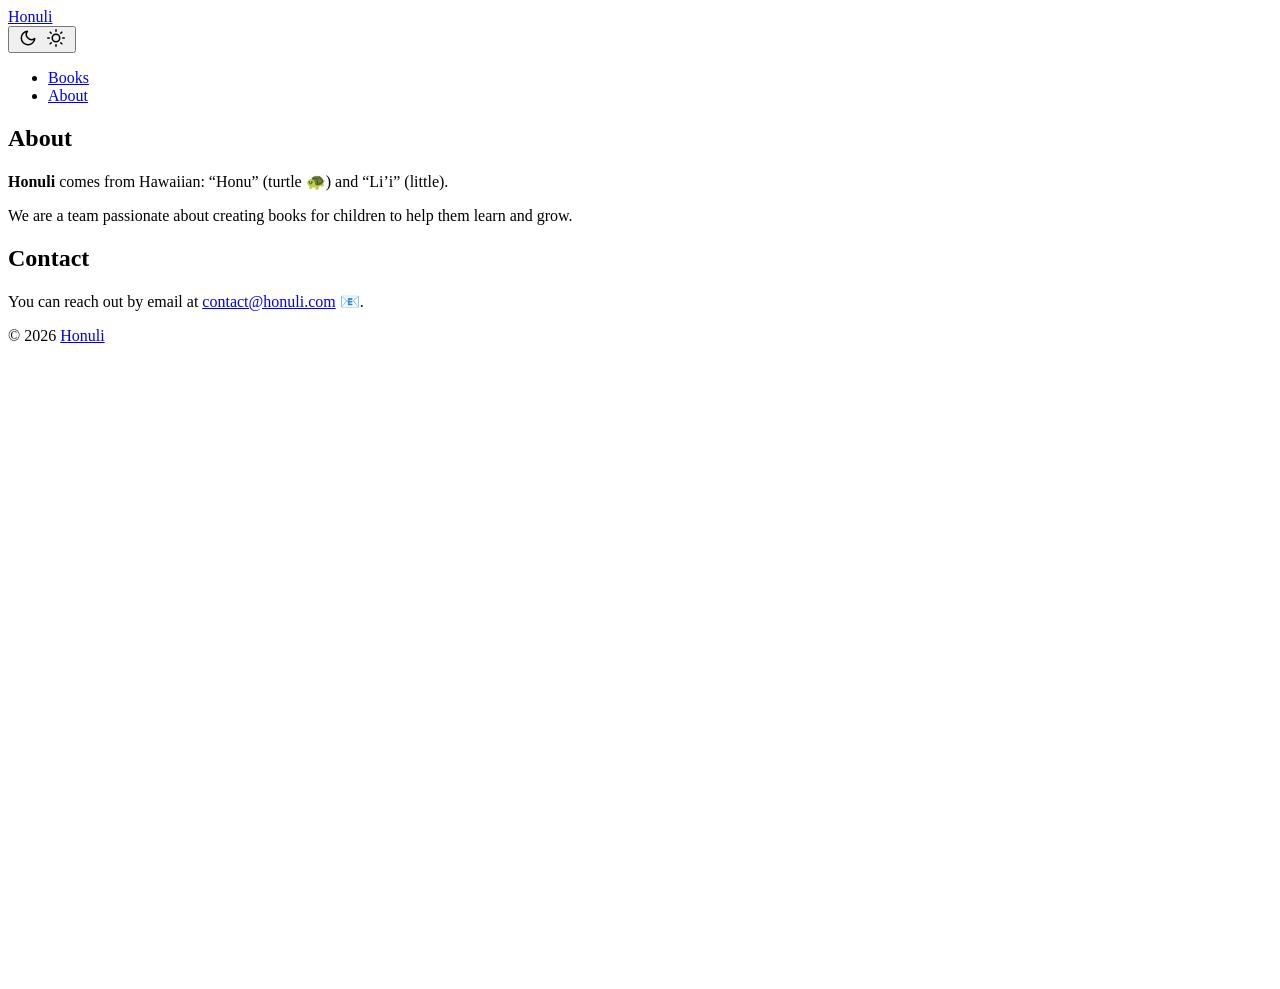
==== commit 7a0e8c93: "deploy: 145a8a17d4ab647d4e9f0d3a31b6ae779ddfb7f6" ====
--- a/about/index.html
+++ b/about/index.html
@@ -1,15 +1,15 @@
 <!doctype html><html lang=en dir=auto><head><meta charset=utf-8><meta http-equiv=X-UA-Compatible content="IE=edge"><meta name=viewport content="width=device-width,initial-scale=1,shrink-to-fit=no"><meta name=robots content="index, follow"><title>About | Honuli</title><meta name=keywords content><meta name=description content="Honuli comes from Hawaiian: &ldquo;Honu&rdquo; (turtle 🐢) and &ldquo;Li&rsquo;i&rdquo; (little).
 We are a team passionate about creating books for children to help them learn and grow.
 Contact
-You can reach out by email at kaulana.honu@gmail.com
+You can reach out by email at contact@honuli.com
  📧."><meta name=author content="Honuli Books"><link rel=canonical href=https://honuli.com/about/><meta name=google-site-verification content="XYZabc"><link crossorigin=anonymous href=/assets/css/stylesheet.d6fcd20a4fb86efa4dfac8ec95da60244cc8871042183da1ef28e3a762ad79c8.css integrity="sha256-1vzSCk+4bvpN+sjsldpgJEzIhxBCGD2h7yjjp2Ktecg=" rel="preload stylesheet" as=style><link rel=icon href=https://honuli.com/favicon.png><link rel=icon type=image/png sizes=16x16 href=https://honuli.com/favicon.png><link rel=icon type=image/png sizes=32x32 href=https://honuli.com/favicon.png><link rel=apple-touch-icon href=https://honuli.com/favicon.png><link rel=mask-icon href=https://honuli.com/favicon.png><meta name=theme-color content="#2e2e33"><meta name=msapplication-TileColor content="#2e2e33"><link rel=alternate hreflang=en href=https://honuli.com/about/><noscript><style>#theme-toggle,.top-link{display:none}</style><style>@media(prefers-color-scheme:dark){:root{--theme:rgb(29, 30, 32);--entry:rgb(46, 46, 51);--primary:rgb(218, 218, 219);--secondary:rgb(155, 156, 157);--tertiary:rgb(65, 66, 68);--content:rgb(196, 196, 197);--code-block-bg:rgb(46, 46, 51);--code-bg:rgb(55, 56, 62);--border:rgb(51, 51, 51)}.list{background:var(--theme)}.list:not(.dark)::-webkit-scrollbar-track{background:0 0}.list:not(.dark)::-webkit-scrollbar-thumb{border-color:var(--theme)}}</style></noscript><script async src="https://www.googletagmanager.com/gtag/js?id=G-3EB29D9GT5"></script><script>var dnt,doNotTrack=!1;if(!1&&(dnt=navigator.doNotTrack||window.doNotTrack||navigator.msDoNotTrack,doNotTrack=dnt=="1"||dnt=="yes"),!doNotTrack){window.dataLayer=window.dataLayer||[];function gtag(){dataLayer.push(arguments)}gtag("js",new Date),gtag("config","G-3EB29D9GT5")}</script><meta property="og:url" content="https://honuli.com/about/"><meta property="og:site_name" content="Honuli"><meta property="og:title" content="About"><meta property="og:description" content="Honuli comes from Hawaiian: “Honu” (turtle 🐢) and “Li’i” (little).
 We are a team passionate about creating books for children to help them learn and grow.
-Contact You can reach out by email at kaulana.honu@gmail.com 📧."><meta property="og:locale" content="en-us"><meta property="og:type" content="article"><meta property="article:published_time" content="2023-11-26T14:00:00+00:00"><meta property="article:modified_time" content="2023-11-26T14:00:00+00:00"><meta name=twitter:card content="summary"><meta name=twitter:title content="About"><meta name=twitter:description content="Honuli comes from Hawaiian: &ldquo;Honu&rdquo; (turtle 🐢) and &ldquo;Li&rsquo;i&rdquo; (little).
+Contact You can reach out by email at contact@honuli.com 📧."><meta property="og:locale" content="en-us"><meta property="og:type" content="article"><meta property="article:published_time" content="2023-11-26T14:00:00+00:00"><meta property="article:modified_time" content="2023-11-26T14:00:00+00:00"><meta name=twitter:card content="summary"><meta name=twitter:title content="About"><meta name=twitter:description content="Honuli comes from Hawaiian: &ldquo;Honu&rdquo; (turtle 🐢) and &ldquo;Li&rsquo;i&rdquo; (little).
 We are a team passionate about creating books for children to help them learn and grow.
 Contact
-You can reach out by email at kaulana.honu@gmail.com
- 📧."><script type=application/ld+json>{"@context":"https://schema.org","@type":"BreadcrumbList","itemListElement":[{"@type":"ListItem","position":1,"name":"About","item":"https://honuli.com/about/"}]}</script><script type=application/ld+json>{"@context":"https://schema.org","@type":"BlogPosting","headline":"About","name":"About","description":"Honuli comes from Hawaiian: \u0026ldquo;Honu\u0026rdquo; (turtle 🐢) and \u0026ldquo;Li\u0026rsquo;i\u0026rdquo; (little).\nWe are a team passionate about creating books for children to help them learn and grow.\nContact You can reach out by email at kaulana.honu@gmail.com 📧.\n","keywords":[],"articleBody":"Honuli comes from Hawaiian: “Honu” (turtle 🐢) and “Li’i” (little).\nWe are a team passionate about creating books for children to help them learn and grow.\nContact You can reach out by email at kaulana.honu@gmail.com 📧.\n","wordCount":"36","inLanguage":"en","datePublished":"2023-11-26T14:00:00Z","dateModified":"2023-11-26T14:00:00Z","author":{"@type":"Person","name":"Honuli Books"},"mainEntityOfPage":{"@type":"WebPage","@id":"https://honuli.com/about/"},"publisher":{"@type":"Organization","name":"Honuli","logo":{"@type":"ImageObject","url":"https://honuli.com/favicon.png"}}}</script></head><body id=top><script>localStorage.getItem("pref-theme")==="dark"?document.body.classList.add("dark"):localStorage.getItem("pref-theme")==="light"?document.body.classList.remove("dark"):window.matchMedia("(prefers-color-scheme: dark)").matches&&document.body.classList.add("dark")</script><header class=header><nav class=nav><div class=logo><a href=https://honuli.com/ accesskey=h title="Honuli (Alt + H)">Honuli</a><div class=logo-switches><button id=theme-toggle accesskey=t title="(Alt + T)">
+You can reach out by email at contact@honuli.com
+ 📧."><script type=application/ld+json>{"@context":"https://schema.org","@type":"BreadcrumbList","itemListElement":[{"@type":"ListItem","position":1,"name":"About","item":"https://honuli.com/about/"}]}</script><script type=application/ld+json>{"@context":"https://schema.org","@type":"BlogPosting","headline":"About","name":"About","description":"Honuli comes from Hawaiian: \u0026ldquo;Honu\u0026rdquo; (turtle 🐢) and \u0026ldquo;Li\u0026rsquo;i\u0026rdquo; (little).\nWe are a team passionate about creating books for children to help them learn and grow.\nContact You can reach out by email at contact@honuli.com 📧.\n","keywords":[],"articleBody":"Honuli comes from Hawaiian: “Honu” (turtle 🐢) and “Li’i” (little).\nWe are a team passionate about creating books for children to help them learn and grow.\nContact You can reach out by email at contact@honuli.com 📧.\n","wordCount":"36","inLanguage":"en","datePublished":"2023-11-26T14:00:00Z","dateModified":"2023-11-26T14:00:00Z","author":{"@type":"Person","name":"Honuli Books"},"mainEntityOfPage":{"@type":"WebPage","@id":"https://honuli.com/about/"},"publisher":{"@type":"Organization","name":"Honuli","logo":{"@type":"ImageObject","url":"https://honuli.com/favicon.png"}}}</script></head><body id=top><script>localStorage.getItem("pref-theme")==="dark"?document.body.classList.add("dark"):localStorage.getItem("pref-theme")==="light"?document.body.classList.remove("dark"):window.matchMedia("(prefers-color-scheme: dark)").matches&&document.body.classList.add("dark")</script><header class=header><nav class=nav><div class=logo><a href=https://honuli.com/ accesskey=h title="Honuli (Alt + H)">Honuli</a><div class=logo-switches><button id=theme-toggle accesskey=t title="(Alt + T)">
 <svg id="moon" width="24" height="18" viewBox="0 0 24 24" fill="none" stroke="currentcolor" stroke-width="2" stroke-linecap="round" stroke-linejoin="round"><path d="M21 12.79A9 9 0 1111.21 3 7 7 0 0021 12.79z"/></svg>
-<svg id="sun" width="24" height="18" viewBox="0 0 24 24" fill="none" stroke="currentcolor" stroke-width="2" stroke-linecap="round" stroke-linejoin="round"><circle cx="12" cy="12" r="5"/><line x1="12" y1="1" x2="12" y2="3"/><line x1="12" y1="21" x2="12" y2="23"/><line x1="4.22" y1="4.22" x2="5.64" y2="5.64"/><line x1="18.36" y1="18.36" x2="19.78" y2="19.78"/><line x1="1" y1="12" x2="3" y2="12"/><line x1="21" y1="12" x2="23" y2="12"/><line x1="4.22" y1="19.78" x2="5.64" y2="18.36"/><line x1="18.36" y1="5.64" x2="19.78" y2="4.22"/></svg></button></div></div><ul id=menu><li><a href=https://honuli.com/books title=Books><span>Books</span></a></li><li><a href=https://honuli.com/about title=About><span class=active>About</span></a></li></ul></nav></header><main class=main><article class=post-single><header class=post-header><h1 class="post-title entry-hint-parent">About</h1></header><div class=post-content><p><strong>Honuli</strong> comes from Hawaiian: &ldquo;Honu&rdquo; (turtle 🐢) and &ldquo;Li&rsquo;i&rdquo; (little).</p><p>We are a team passionate about creating books for children to help them learn and grow.</p><h2 id=contact>Contact<a hidden class=anchor aria-hidden=true href=#contact>#</a></h2><p>You can reach out by email at <a href=mailto:kaulana.honu@gmail.com>kaulana.honu@gmail.com</a>
-📧.</p></div><footer class=post-footer><ul class=post-tags></ul></footer></article></main><footer class=footer><span>&copy; 2024 <a href=https://honuli.com/>Honuli</a></span></footer><a href=#top aria-label="go to top" title="Go to Top (Alt + G)" class=top-link id=top-link accesskey=g><svg viewBox="0 0 12 6" fill="currentcolor"><path d="M12 6H0l6-6z"/></svg>
+<svg id="sun" width="24" height="18" viewBox="0 0 24 24" fill="none" stroke="currentcolor" stroke-width="2" stroke-linecap="round" stroke-linejoin="round"><circle cx="12" cy="12" r="5"/><line x1="12" y1="1" x2="12" y2="3"/><line x1="12" y1="21" x2="12" y2="23"/><line x1="4.22" y1="4.22" x2="5.64" y2="5.64"/><line x1="18.36" y1="18.36" x2="19.78" y2="19.78"/><line x1="1" y1="12" x2="3" y2="12"/><line x1="21" y1="12" x2="23" y2="12"/><line x1="4.22" y1="19.78" x2="5.64" y2="18.36"/><line x1="18.36" y1="5.64" x2="19.78" y2="4.22"/></svg></button></div></div><ul id=menu><li><a href=https://honuli.com/books title=Books><span>Books</span></a></li><li><a href=https://honuli.com/about title=About><span class=active>About</span></a></li></ul></nav></header><main class=main><article class=post-single><header class=post-header><h1 class="post-title entry-hint-parent">About</h1></header><div class=post-content><p><strong>Honuli</strong> comes from Hawaiian: &ldquo;Honu&rdquo; (turtle 🐢) and &ldquo;Li&rsquo;i&rdquo; (little).</p><p>We are a team passionate about creating books for children to help them learn and grow.</p><h2 id=contact>Contact<a hidden class=anchor aria-hidden=true href=#contact>#</a></h2><p>You can reach out by email at <a href=mailto:contact@honuli.com>contact@honuli.com</a>
+📧.</p></div><footer class=post-footer><ul class=post-tags></ul></footer></article></main><footer class=footer><span>&copy; 2026 <a href=https://honuli.com/>Honuli</a></span></footer><a href=#top aria-label="go to top" title="Go to Top (Alt + G)" class=top-link id=top-link accesskey=g><svg viewBox="0 0 12 6" fill="currentcolor"><path d="M12 6H0l6-6z"/></svg>
 </a><script>let menu=document.getElementById("menu");menu&&(menu.scrollLeft=localStorage.getItem("menu-scroll-position"),menu.onscroll=function(){localStorage.setItem("menu-scroll-position",menu.scrollLeft)}),document.querySelectorAll('a[href^="#"]').forEach(e=>{e.addEventListener("click",function(e){e.preventDefault();var t=this.getAttribute("href").substr(1);window.matchMedia("(prefers-reduced-motion: reduce)").matches?document.querySelector(`[id='${decodeURIComponent(t)}']`).scrollIntoView():document.querySelector(`[id='${decodeURIComponent(t)}']`).scrollIntoView({behavior:"smooth"}),t==="top"?history.replaceState(null,null," "):history.pushState(null,null,`#${t}`)})})</script><script>var mybutton=document.getElementById("top-link");window.onscroll=function(){document.body.scrollTop>800||document.documentElement.scrollTop>800?(mybutton.style.visibility="visible",mybutton.style.opacity="1"):(mybutton.style.visibility="hidden",mybutton.style.opacity="0")}</script><script>document.getElementById("theme-toggle").addEventListener("click",()=>{document.body.className.includes("dark")?(document.body.classList.remove("dark"),localStorage.setItem("pref-theme","light")):(document.body.classList.add("dark"),localStorage.setItem("pref-theme","dark"))})</script></body></html>
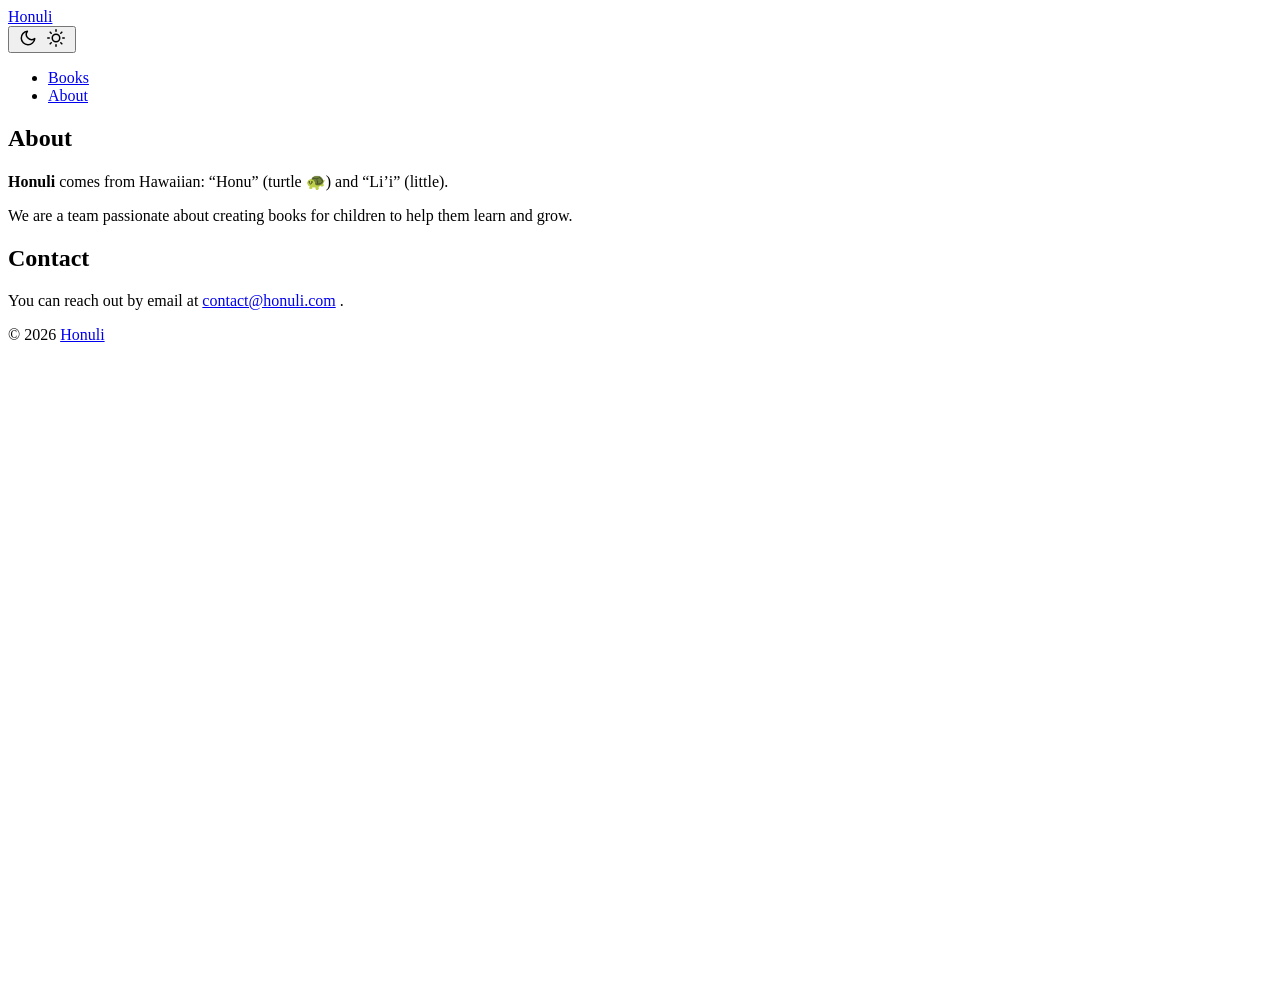
==== commit 67606f60: "deploy: 7993fceceed2bd3178cb3fabe142fbc507a3ee67" ====
--- a/about/index.html
+++ b/about/index.html
@@ -2,14 +2,14 @@
 We are a team passionate about creating books for children to help them learn and grow.
 Contact
 You can reach out by email at contact@honuli.com
- 📧."><meta name=author content="Honuli Books"><link rel=canonical href=https://honuli.com/about/><meta name=google-site-verification content="XYZabc"><link crossorigin=anonymous href=/assets/css/stylesheet.d6fcd20a4fb86efa4dfac8ec95da60244cc8871042183da1ef28e3a762ad79c8.css integrity="sha256-1vzSCk+4bvpN+sjsldpgJEzIhxBCGD2h7yjjp2Ktecg=" rel="preload stylesheet" as=style><link rel=icon href=https://honuli.com/favicon.png><link rel=icon type=image/png sizes=16x16 href=https://honuli.com/favicon.png><link rel=icon type=image/png sizes=32x32 href=https://honuli.com/favicon.png><link rel=apple-touch-icon href=https://honuli.com/favicon.png><link rel=mask-icon href=https://honuli.com/favicon.png><meta name=theme-color content="#2e2e33"><meta name=msapplication-TileColor content="#2e2e33"><link rel=alternate hreflang=en href=https://honuli.com/about/><noscript><style>#theme-toggle,.top-link{display:none}</style><style>@media(prefers-color-scheme:dark){:root{--theme:rgb(29, 30, 32);--entry:rgb(46, 46, 51);--primary:rgb(218, 218, 219);--secondary:rgb(155, 156, 157);--tertiary:rgb(65, 66, 68);--content:rgb(196, 196, 197);--code-block-bg:rgb(46, 46, 51);--code-bg:rgb(55, 56, 62);--border:rgb(51, 51, 51)}.list{background:var(--theme)}.list:not(.dark)::-webkit-scrollbar-track{background:0 0}.list:not(.dark)::-webkit-scrollbar-thumb{border-color:var(--theme)}}</style></noscript><script async src="https://www.googletagmanager.com/gtag/js?id=G-3EB29D9GT5"></script><script>var dnt,doNotTrack=!1;if(!1&&(dnt=navigator.doNotTrack||window.doNotTrack||navigator.msDoNotTrack,doNotTrack=dnt=="1"||dnt=="yes"),!doNotTrack){window.dataLayer=window.dataLayer||[];function gtag(){dataLayer.push(arguments)}gtag("js",new Date),gtag("config","G-3EB29D9GT5")}</script><meta property="og:url" content="https://honuli.com/about/"><meta property="og:site_name" content="Honuli"><meta property="og:title" content="About"><meta property="og:description" content="Honuli comes from Hawaiian: “Honu” (turtle 🐢) and “Li’i” (little).
+."><meta name=author content="Honuli Books"><link rel=canonical href=https://honuli.com/about/><meta name=google-site-verification content="XYZabc"><link crossorigin=anonymous href=/assets/css/stylesheet.d6fcd20a4fb86efa4dfac8ec95da60244cc8871042183da1ef28e3a762ad79c8.css integrity="sha256-1vzSCk+4bvpN+sjsldpgJEzIhxBCGD2h7yjjp2Ktecg=" rel="preload stylesheet" as=style><link rel=icon href=https://honuli.com/favicon.png><link rel=icon type=image/png sizes=16x16 href=https://honuli.com/favicon.png><link rel=icon type=image/png sizes=32x32 href=https://honuli.com/favicon.png><link rel=apple-touch-icon href=https://honuli.com/favicon.png><link rel=mask-icon href=https://honuli.com/favicon.png><meta name=theme-color content="#2e2e33"><meta name=msapplication-TileColor content="#2e2e33"><link rel=alternate hreflang=en href=https://honuli.com/about/><noscript><style>#theme-toggle,.top-link{display:none}</style><style>@media(prefers-color-scheme:dark){:root{--theme:rgb(29, 30, 32);--entry:rgb(46, 46, 51);--primary:rgb(218, 218, 219);--secondary:rgb(155, 156, 157);--tertiary:rgb(65, 66, 68);--content:rgb(196, 196, 197);--code-block-bg:rgb(46, 46, 51);--code-bg:rgb(55, 56, 62);--border:rgb(51, 51, 51)}.list{background:var(--theme)}.list:not(.dark)::-webkit-scrollbar-track{background:0 0}.list:not(.dark)::-webkit-scrollbar-thumb{border-color:var(--theme)}}</style></noscript><script async src="https://www.googletagmanager.com/gtag/js?id=G-3EB29D9GT5"></script><script>var dnt,doNotTrack=!1;if(!1&&(dnt=navigator.doNotTrack||window.doNotTrack||navigator.msDoNotTrack,doNotTrack=dnt=="1"||dnt=="yes"),!doNotTrack){window.dataLayer=window.dataLayer||[];function gtag(){dataLayer.push(arguments)}gtag("js",new Date),gtag("config","G-3EB29D9GT5")}</script><meta property="og:url" content="https://honuli.com/about/"><meta property="og:site_name" content="Honuli"><meta property="og:title" content="About"><meta property="og:description" content="Honuli comes from Hawaiian: “Honu” (turtle 🐢) and “Li’i” (little).
 We are a team passionate about creating books for children to help them learn and grow.
-Contact You can reach out by email at contact@honuli.com 📧."><meta property="og:locale" content="en-us"><meta property="og:type" content="article"><meta property="article:published_time" content="2023-11-26T14:00:00+00:00"><meta property="article:modified_time" content="2023-11-26T14:00:00+00:00"><meta name=twitter:card content="summary"><meta name=twitter:title content="About"><meta name=twitter:description content="Honuli comes from Hawaiian: &ldquo;Honu&rdquo; (turtle 🐢) and &ldquo;Li&rsquo;i&rdquo; (little).
+Contact You can reach out by email at contact@honuli.com ."><meta property="og:locale" content="en-us"><meta property="og:type" content="article"><meta property="article:published_time" content="2023-11-26T14:00:00+00:00"><meta property="article:modified_time" content="2023-11-26T14:00:00+00:00"><meta name=twitter:card content="summary"><meta name=twitter:title content="About"><meta name=twitter:description content="Honuli comes from Hawaiian: &ldquo;Honu&rdquo; (turtle 🐢) and &ldquo;Li&rsquo;i&rdquo; (little).
 We are a team passionate about creating books for children to help them learn and grow.
 Contact
 You can reach out by email at contact@honuli.com
- 📧."><script type=application/ld+json>{"@context":"https://schema.org","@type":"BreadcrumbList","itemListElement":[{"@type":"ListItem","position":1,"name":"About","item":"https://honuli.com/about/"}]}</script><script type=application/ld+json>{"@context":"https://schema.org","@type":"BlogPosting","headline":"About","name":"About","description":"Honuli comes from Hawaiian: \u0026ldquo;Honu\u0026rdquo; (turtle 🐢) and \u0026ldquo;Li\u0026rsquo;i\u0026rdquo; (little).\nWe are a team passionate about creating books for children to help them learn and grow.\nContact You can reach out by email at contact@honuli.com 📧.\n","keywords":[],"articleBody":"Honuli comes from Hawaiian: “Honu” (turtle 🐢) and “Li’i” (little).\nWe are a team passionate about creating books for children to help them learn and grow.\nContact You can reach out by email at contact@honuli.com 📧.\n","wordCount":"36","inLanguage":"en","datePublished":"2023-11-26T14:00:00Z","dateModified":"2023-11-26T14:00:00Z","author":{"@type":"Person","name":"Honuli Books"},"mainEntityOfPage":{"@type":"WebPage","@id":"https://honuli.com/about/"},"publisher":{"@type":"Organization","name":"Honuli","logo":{"@type":"ImageObject","url":"https://honuli.com/favicon.png"}}}</script></head><body id=top><script>localStorage.getItem("pref-theme")==="dark"?document.body.classList.add("dark"):localStorage.getItem("pref-theme")==="light"?document.body.classList.remove("dark"):window.matchMedia("(prefers-color-scheme: dark)").matches&&document.body.classList.add("dark")</script><header class=header><nav class=nav><div class=logo><a href=https://honuli.com/ accesskey=h title="Honuli (Alt + H)">Honuli</a><div class=logo-switches><button id=theme-toggle accesskey=t title="(Alt + T)">
+."><script type=application/ld+json>{"@context":"https://schema.org","@type":"BreadcrumbList","itemListElement":[{"@type":"ListItem","position":1,"name":"About","item":"https://honuli.com/about/"}]}</script><script type=application/ld+json>{"@context":"https://schema.org","@type":"BlogPosting","headline":"About","name":"About","description":"Honuli comes from Hawaiian: \u0026ldquo;Honu\u0026rdquo; (turtle 🐢) and \u0026ldquo;Li\u0026rsquo;i\u0026rdquo; (little).\nWe are a team passionate about creating books for children to help them learn and grow.\nContact You can reach out by email at contact@honuli.com .\n","keywords":[],"articleBody":"Honuli comes from Hawaiian: “Honu” (turtle 🐢) and “Li’i” (little).\nWe are a team passionate about creating books for children to help them learn and grow.\nContact You can reach out by email at contact@honuli.com .\n","wordCount":"36","inLanguage":"en","datePublished":"2023-11-26T14:00:00Z","dateModified":"2023-11-26T14:00:00Z","author":{"@type":"Person","name":"Honuli Books"},"mainEntityOfPage":{"@type":"WebPage","@id":"https://honuli.com/about/"},"publisher":{"@type":"Organization","name":"Honuli","logo":{"@type":"ImageObject","url":"https://honuli.com/favicon.png"}}}</script></head><body id=top><script>localStorage.getItem("pref-theme")==="dark"?document.body.classList.add("dark"):localStorage.getItem("pref-theme")==="light"?document.body.classList.remove("dark"):window.matchMedia("(prefers-color-scheme: dark)").matches&&document.body.classList.add("dark")</script><header class=header><nav class=nav><div class=logo><a href=https://honuli.com/ accesskey=h title="Honuli (Alt + H)">Honuli</a><div class=logo-switches><button id=theme-toggle accesskey=t title="(Alt + T)">
 <svg id="moon" width="24" height="18" viewBox="0 0 24 24" fill="none" stroke="currentcolor" stroke-width="2" stroke-linecap="round" stroke-linejoin="round"><path d="M21 12.79A9 9 0 1111.21 3 7 7 0 0021 12.79z"/></svg>
 <svg id="sun" width="24" height="18" viewBox="0 0 24 24" fill="none" stroke="currentcolor" stroke-width="2" stroke-linecap="round" stroke-linejoin="round"><circle cx="12" cy="12" r="5"/><line x1="12" y1="1" x2="12" y2="3"/><line x1="12" y1="21" x2="12" y2="23"/><line x1="4.22" y1="4.22" x2="5.64" y2="5.64"/><line x1="18.36" y1="18.36" x2="19.78" y2="19.78"/><line x1="1" y1="12" x2="3" y2="12"/><line x1="21" y1="12" x2="23" y2="12"/><line x1="4.22" y1="19.78" x2="5.64" y2="18.36"/><line x1="18.36" y1="5.64" x2="19.78" y2="4.22"/></svg></button></div></div><ul id=menu><li><a href=https://honuli.com/books title=Books><span>Books</span></a></li><li><a href=https://honuli.com/about title=About><span class=active>About</span></a></li></ul></nav></header><main class=main><article class=post-single><header class=post-header><h1 class="post-title entry-hint-parent">About</h1></header><div class=post-content><p><strong>Honuli</strong> comes from Hawaiian: &ldquo;Honu&rdquo; (turtle 🐢) and &ldquo;Li&rsquo;i&rdquo; (little).</p><p>We are a team passionate about creating books for children to help them learn and grow.</p><h2 id=contact>Contact<a hidden class=anchor aria-hidden=true href=#contact>#</a></h2><p>You can reach out by email at <a href=mailto:contact@honuli.com>contact@honuli.com</a>
-📧.</p></div><footer class=post-footer><ul class=post-tags></ul></footer></article></main><footer class=footer><span>&copy; 2026 <a href=https://honuli.com/>Honuli</a></span></footer><a href=#top aria-label="go to top" title="Go to Top (Alt + G)" class=top-link id=top-link accesskey=g><svg viewBox="0 0 12 6" fill="currentcolor"><path d="M12 6H0l6-6z"/></svg>
+.</p></div><footer class=post-footer><ul class=post-tags></ul></footer></article></main><footer class=footer><span>&copy; 2026 <a href=https://honuli.com/>Honuli</a></span></footer><a href=#top aria-label="go to top" title="Go to Top (Alt + G)" class=top-link id=top-link accesskey=g><svg viewBox="0 0 12 6" fill="currentcolor"><path d="M12 6H0l6-6z"/></svg>
 </a><script>let menu=document.getElementById("menu");menu&&(menu.scrollLeft=localStorage.getItem("menu-scroll-position"),menu.onscroll=function(){localStorage.setItem("menu-scroll-position",menu.scrollLeft)}),document.querySelectorAll('a[href^="#"]').forEach(e=>{e.addEventListener("click",function(e){e.preventDefault();var t=this.getAttribute("href").substr(1);window.matchMedia("(prefers-reduced-motion: reduce)").matches?document.querySelector(`[id='${decodeURIComponent(t)}']`).scrollIntoView():document.querySelector(`[id='${decodeURIComponent(t)}']`).scrollIntoView({behavior:"smooth"}),t==="top"?history.replaceState(null,null," "):history.pushState(null,null,`#${t}`)})})</script><script>var mybutton=document.getElementById("top-link");window.onscroll=function(){document.body.scrollTop>800||document.documentElement.scrollTop>800?(mybutton.style.visibility="visible",mybutton.style.opacity="1"):(mybutton.style.visibility="hidden",mybutton.style.opacity="0")}</script><script>document.getElementById("theme-toggle").addEventListener("click",()=>{document.body.className.includes("dark")?(document.body.classList.remove("dark"),localStorage.setItem("pref-theme","light")):(document.body.classList.add("dark"),localStorage.setItem("pref-theme","dark"))})</script></body></html>
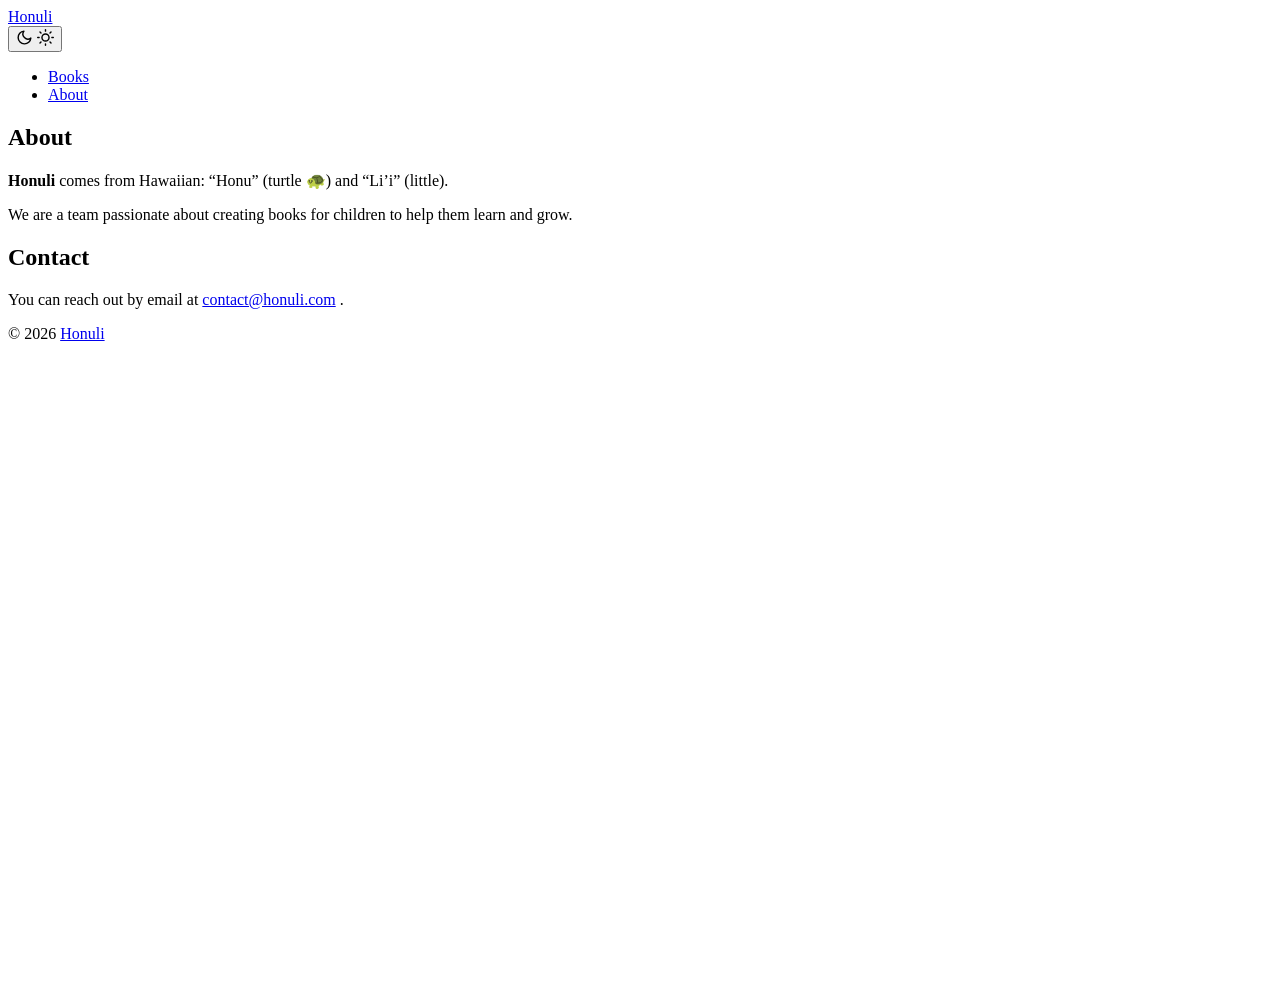
==== commit fb319eb1: "deploy: 9390e40834568ed4128f6153d1955b0b5e0b2aac" ====
--- a/about/index.html
+++ b/about/index.html
@@ -1,15 +1,13 @@
-<!doctype html><html lang=en dir=auto><head><meta charset=utf-8><meta http-equiv=X-UA-Compatible content="IE=edge"><meta name=viewport content="width=device-width,initial-scale=1,shrink-to-fit=no"><meta name=robots content="index, follow"><title>About | Honuli</title><meta name=keywords content><meta name=description content="Honuli comes from Hawaiian: &ldquo;Honu&rdquo; (turtle 🐢) and &ldquo;Li&rsquo;i&rdquo; (little).
+<!doctype html><html lang=en dir=auto data-theme=auto><head><meta charset=utf-8><meta http-equiv=X-UA-Compatible content="IE=edge"><meta name=viewport content="width=device-width,initial-scale=1,shrink-to-fit=no"><meta name=robots content="index, follow"><title>About | Honuli</title><meta name=keywords content><meta name=description content="Honuli comes from Hawaiian: &ldquo;Honu&rdquo; (turtle 🐢) and &ldquo;Li&rsquo;i&rdquo; (little).
 We are a team passionate about creating books for children to help them learn and grow.
 Contact
 You can reach out by email at contact@honuli.com
-."><meta name=author content="Honuli Books"><link rel=canonical href=https://honuli.com/about/><meta name=google-site-verification content="XYZabc"><link crossorigin=anonymous href=/assets/css/stylesheet.d6fcd20a4fb86efa4dfac8ec95da60244cc8871042183da1ef28e3a762ad79c8.css integrity="sha256-1vzSCk+4bvpN+sjsldpgJEzIhxBCGD2h7yjjp2Ktecg=" rel="preload stylesheet" as=style><link rel=icon href=https://honuli.com/favicon.png><link rel=icon type=image/png sizes=16x16 href=https://honuli.com/favicon.png><link rel=icon type=image/png sizes=32x32 href=https://honuli.com/favicon.png><link rel=apple-touch-icon href=https://honuli.com/favicon.png><link rel=mask-icon href=https://honuli.com/favicon.png><meta name=theme-color content="#2e2e33"><meta name=msapplication-TileColor content="#2e2e33"><link rel=alternate hreflang=en href=https://honuli.com/about/><noscript><style>#theme-toggle,.top-link{display:none}</style><style>@media(prefers-color-scheme:dark){:root{--theme:rgb(29, 30, 32);--entry:rgb(46, 46, 51);--primary:rgb(218, 218, 219);--secondary:rgb(155, 156, 157);--tertiary:rgb(65, 66, 68);--content:rgb(196, 196, 197);--code-block-bg:rgb(46, 46, 51);--code-bg:rgb(55, 56, 62);--border:rgb(51, 51, 51)}.list{background:var(--theme)}.list:not(.dark)::-webkit-scrollbar-track{background:0 0}.list:not(.dark)::-webkit-scrollbar-thumb{border-color:var(--theme)}}</style></noscript><script async src="https://www.googletagmanager.com/gtag/js?id=G-3EB29D9GT5"></script><script>var dnt,doNotTrack=!1;if(!1&&(dnt=navigator.doNotTrack||window.doNotTrack||navigator.msDoNotTrack,doNotTrack=dnt=="1"||dnt=="yes"),!doNotTrack){window.dataLayer=window.dataLayer||[];function gtag(){dataLayer.push(arguments)}gtag("js",new Date),gtag("config","G-3EB29D9GT5")}</script><meta property="og:url" content="https://honuli.com/about/"><meta property="og:site_name" content="Honuli"><meta property="og:title" content="About"><meta property="og:description" content="Honuli comes from Hawaiian: “Honu” (turtle 🐢) and “Li’i” (little).
+."><meta name=author content="Honuli Books"><link rel=canonical href=https://honuli.com/about/><meta name=google-site-verification content="XYZabc"><link crossorigin=anonymous href=/assets/css/stylesheet.cd9298b33628769aa1bc1acebbbfd7aa11ce81dfe03484d479e1907760249a1d.css integrity="sha256-zZKYszYodpqhvBrOu7/XqhHOgd/gNITUeeGQd2Akmh0=" rel="preload stylesheet" as=style><link rel=icon href=https://honuli.com/favicon.png><link rel=icon type=image/png sizes=16x16 href=https://honuli.com/favicon.png><link rel=icon type=image/png sizes=32x32 href=https://honuli.com/favicon.png><link rel=apple-touch-icon href=https://honuli.com/favicon.png><link rel=mask-icon href=https://honuli.com/favicon.png><meta name=theme-color content="#2e2e33"><meta name=msapplication-TileColor content="#2e2e33"><link rel=alternate hreflang=en href=https://honuli.com/about/><noscript><style>#theme-toggle,.top-link{display:none}</style><style>@media(prefers-color-scheme:dark){:root{--theme:rgb(29, 30, 32);--entry:rgb(46, 46, 51);--primary:rgb(218, 218, 219);--secondary:rgb(155, 156, 157);--tertiary:rgb(65, 66, 68);--content:rgb(196, 196, 197);--code-block-bg:rgb(46, 46, 51);--code-bg:rgb(55, 56, 62);--border:rgb(51, 51, 51);color-scheme:dark}.list{background:var(--theme)}.toc{background:var(--entry)}}</style></noscript><script>localStorage.getItem("pref-theme")==="dark"?document.querySelector("html").dataset.theme="dark":localStorage.getItem("pref-theme")==="light"?document.querySelector("html").dataset.theme="light":window.matchMedia("(prefers-color-scheme: dark)").matches?document.querySelector("html").dataset.theme="dark":document.querySelector("html").dataset.theme="light"</script><script async src="https://www.googletagmanager.com/gtag/js?id=G-3EB29D9GT5"></script><script>var doNotTrack=!1,dnt=navigator.doNotTrack||window.doNotTrack||navigator.msDoNotTrack,doNotTrack=dnt=="1"||dnt=="yes";if(!doNotTrack){window.dataLayer=window.dataLayer||[];function gtag(){dataLayer.push(arguments)}gtag("js",new Date),gtag("config","G-3EB29D9GT5")}</script><meta property="og:url" content="https://honuli.com/about/"><meta property="og:site_name" content="Honuli"><meta property="og:title" content="About"><meta property="og:description" content="Honuli comes from Hawaiian: “Honu” (turtle 🐢) and “Li’i” (little).
 We are a team passionate about creating books for children to help them learn and grow.
-Contact You can reach out by email at contact@honuli.com ."><meta property="og:locale" content="en-us"><meta property="og:type" content="article"><meta property="article:published_time" content="2023-11-26T14:00:00+00:00"><meta property="article:modified_time" content="2023-11-26T14:00:00+00:00"><meta name=twitter:card content="summary"><meta name=twitter:title content="About"><meta name=twitter:description content="Honuli comes from Hawaiian: &ldquo;Honu&rdquo; (turtle 🐢) and &ldquo;Li&rsquo;i&rdquo; (little).
+Contact You can reach out by email at contact@honuli.com ."><meta property="og:locale" content="en_us"><meta property="og:type" content="article"><meta property="article:published_time" content="2023-11-26T14:00:00+00:00"><meta property="article:modified_time" content="2023-11-26T14:00:00+00:00"><meta name=twitter:card content="summary"><meta name=twitter:title content="About"><meta name=twitter:description content="Honuli comes from Hawaiian: “Honu” (turtle 🐢) and “Li’i” (little).
 We are a team passionate about creating books for children to help them learn and grow.
-Contact
-You can reach out by email at contact@honuli.com
-."><script type=application/ld+json>{"@context":"https://schema.org","@type":"BreadcrumbList","itemListElement":[{"@type":"ListItem","position":1,"name":"About","item":"https://honuli.com/about/"}]}</script><script type=application/ld+json>{"@context":"https://schema.org","@type":"BlogPosting","headline":"About","name":"About","description":"Honuli comes from Hawaiian: \u0026ldquo;Honu\u0026rdquo; (turtle 🐢) and \u0026ldquo;Li\u0026rsquo;i\u0026rdquo; (little).\nWe are a team passionate about creating books for children to help them learn and grow.\nContact You can reach out by email at contact@honuli.com .\n","keywords":[],"articleBody":"Honuli comes from Hawaiian: “Honu” (turtle 🐢) and “Li’i” (little).\nWe are a team passionate about creating books for children to help them learn and grow.\nContact You can reach out by email at contact@honuli.com .\n","wordCount":"36","inLanguage":"en","datePublished":"2023-11-26T14:00:00Z","dateModified":"2023-11-26T14:00:00Z","author":{"@type":"Person","name":"Honuli Books"},"mainEntityOfPage":{"@type":"WebPage","@id":"https://honuli.com/about/"},"publisher":{"@type":"Organization","name":"Honuli","logo":{"@type":"ImageObject","url":"https://honuli.com/favicon.png"}}}</script></head><body id=top><script>localStorage.getItem("pref-theme")==="dark"?document.body.classList.add("dark"):localStorage.getItem("pref-theme")==="light"?document.body.classList.remove("dark"):window.matchMedia("(prefers-color-scheme: dark)").matches&&document.body.classList.add("dark")</script><header class=header><nav class=nav><div class=logo><a href=https://honuli.com/ accesskey=h title="Honuli (Alt + H)">Honuli</a><div class=logo-switches><button id=theme-toggle accesskey=t title="(Alt + T)">
-<svg id="moon" width="24" height="18" viewBox="0 0 24 24" fill="none" stroke="currentcolor" stroke-width="2" stroke-linecap="round" stroke-linejoin="round"><path d="M21 12.79A9 9 0 1111.21 3 7 7 0 0021 12.79z"/></svg>
-<svg id="sun" width="24" height="18" viewBox="0 0 24 24" fill="none" stroke="currentcolor" stroke-width="2" stroke-linecap="round" stroke-linejoin="round"><circle cx="12" cy="12" r="5"/><line x1="12" y1="1" x2="12" y2="3"/><line x1="12" y1="21" x2="12" y2="23"/><line x1="4.22" y1="4.22" x2="5.64" y2="5.64"/><line x1="18.36" y1="18.36" x2="19.78" y2="19.78"/><line x1="1" y1="12" x2="3" y2="12"/><line x1="21" y1="12" x2="23" y2="12"/><line x1="4.22" y1="19.78" x2="5.64" y2="18.36"/><line x1="18.36" y1="5.64" x2="19.78" y2="4.22"/></svg></button></div></div><ul id=menu><li><a href=https://honuli.com/books title=Books><span>Books</span></a></li><li><a href=https://honuli.com/about title=About><span class=active>About</span></a></li></ul></nav></header><main class=main><article class=post-single><header class=post-header><h1 class="post-title entry-hint-parent">About</h1></header><div class=post-content><p><strong>Honuli</strong> comes from Hawaiian: &ldquo;Honu&rdquo; (turtle 🐢) and &ldquo;Li&rsquo;i&rdquo; (little).</p><p>We are a team passionate about creating books for children to help them learn and grow.</p><h2 id=contact>Contact<a hidden class=anchor aria-hidden=true href=#contact>#</a></h2><p>You can reach out by email at <a href=mailto:contact@honuli.com>contact@honuli.com</a>
-.</p></div><footer class=post-footer><ul class=post-tags></ul></footer></article></main><footer class=footer><span>&copy; 2026 <a href=https://honuli.com/>Honuli</a></span></footer><a href=#top aria-label="go to top" title="Go to Top (Alt + G)" class=top-link id=top-link accesskey=g><svg viewBox="0 0 12 6" fill="currentcolor"><path d="M12 6H0l6-6z"/></svg>
+Contact You can reach out by email at contact@honuli.com ."><script type=application/ld+json>{"@context":"https://schema.org","@type":"BreadcrumbList","itemListElement":[{"@type":"ListItem","position":1,"name":"About","item":"https://honuli.com/about/"}]}</script><script type=application/ld+json>{"@context":"https://schema.org","@type":"BlogPosting","headline":"About","name":"About","description":"Honuli comes from Hawaiian: \u0026ldquo;Honu\u0026rdquo; (turtle 🐢) and \u0026ldquo;Li\u0026rsquo;i\u0026rdquo; (little).\nWe are a team passionate about creating books for children to help them learn and grow.\nContact You can reach out by email at contact@honuli.com .\n","keywords":[],"articleBody":"Honuli comes from Hawaiian: “Honu” (turtle 🐢) and “Li’i” (little).\nWe are a team passionate about creating books for children to help them learn and grow.\nContact You can reach out by email at contact@honuli.com .\n","wordCount":"36","inLanguage":"en","datePublished":"2023-11-26T14:00:00Z","dateModified":"2023-11-26T14:00:00Z","author":{"@type":"Person","name":"Honuli Books"},"mainEntityOfPage":{"@type":"WebPage","@id":"https://honuli.com/about/"},"publisher":{"@type":"Organization","name":"Honuli","logo":{"@type":"ImageObject","url":"https://honuli.com/favicon.png"}}}</script></head><body id=top><header class=header><nav class=header-nav><div class=logo><a href=https://honuli.com/ accesskey=h title="Honuli (Alt + H)">Honuli</a><div class=logo-switches><button id=theme-toggle class=theme-toggle accesskey=t title="(Alt + T)" aria-label="Toggle theme">
+<svg class="moon" width="17" height="17" viewBox="0 0 24 24" fill="none" stroke="currentColor" stroke-width="2" stroke-linecap="round" stroke-linejoin="round"><path d="M21 12.79A9 9 0 1111.21 3 7 7 0 0021 12.79z"/></svg>
+<svg class="sun" width="17" height="17" viewBox="0 0 24 24" fill="none" stroke="currentColor" stroke-width="2" stroke-linecap="round" stroke-linejoin="round"><circle cx="12" cy="12" r="5"/><line x1="12" y1="1" x2="12" y2="3"/><line x1="12" y1="21" x2="12" y2="23"/><line x1="4.22" y1="4.22" x2="5.64" y2="5.64"/><line x1="18.36" y1="18.36" x2="19.78" y2="19.78"/><line x1="1" y1="12" x2="3" y2="12"/><line x1="21" y1="12" x2="23" y2="12"/><line x1="4.22" y1="19.78" x2="5.64" y2="18.36"/><line x1="18.36" y1="5.64" x2="19.78" y2="4.22"/></svg></button></div></div><ul id=menu class=menu><li><a href=https://honuli.com/books title=Books><span>Books</span></a></li><li><a href=https://honuli.com/about title=About><span class=active>About</span></a></li></ul></nav></header><main class=main><article class=post-single><header class=post-header><h1 class="post-title entry-hint-parent">About</h1></header><div class="post-content md-content"><p><strong>Honuli</strong> comes from Hawaiian: &ldquo;Honu&rdquo; (turtle 🐢) and &ldquo;Li&rsquo;i&rdquo; (little).</p><p>We are a team passionate about creating books for children to help them learn and grow.</p><h2 id=contact>Contact<a hidden class=anchor aria-hidden=true href=#contact>#</a></h2><p>You can reach out by email at <a href=mailto:contact@honuli.com>contact@honuli.com</a>
+.</p></div><footer class=post-footer><ul class=post-tags></ul></footer></article></main><footer class=footer><span>&copy; 2026 <a href=https://honuli.com/>Honuli</a></span></footer><a href=#top aria-label="go to top" title="Go to Top (Alt + G)" class=top-link id=top-link accesskey=g><svg viewBox="0 0 12 6" fill="currentColor"><path d="M12 6H0l6-6z"/></svg>
 </a><script>let menu=document.getElementById("menu");menu&&(menu.scrollLeft=localStorage.getItem("menu-scroll-position"),menu.onscroll=function(){localStorage.setItem("menu-scroll-position",menu.scrollLeft)}),document.querySelectorAll('a[href^="#"]').forEach(e=>{e.addEventListener("click",function(e){e.preventDefault();var t=this.getAttribute("href").substr(1);window.matchMedia("(prefers-reduced-motion: reduce)").matches?document.querySelector(`[id='${decodeURIComponent(t)}']`).scrollIntoView():document.querySelector(`[id='${decodeURIComponent(t)}']`).scrollIntoView({behavior:"smooth"}),t==="top"?history.replaceState(null,null," "):history.pushState(null,null,`#${t}`)})})</script><script>var mybutton=document.getElementById("top-link");window.onscroll=function(){document.body.scrollTop>800||document.documentElement.scrollTop>800?(mybutton.style.visibility="visible",mybutton.style.opacity="1"):(mybutton.style.visibility="hidden",mybutton.style.opacity="0")}</script><script>document.getElementById("theme-toggle").addEventListener("click",()=>{document.body.className.includes("dark")?(document.body.classList.remove("dark"),localStorage.setItem("pref-theme","light")):(document.body.classList.add("dark"),localStorage.setItem("pref-theme","dark"))})</script></body></html>
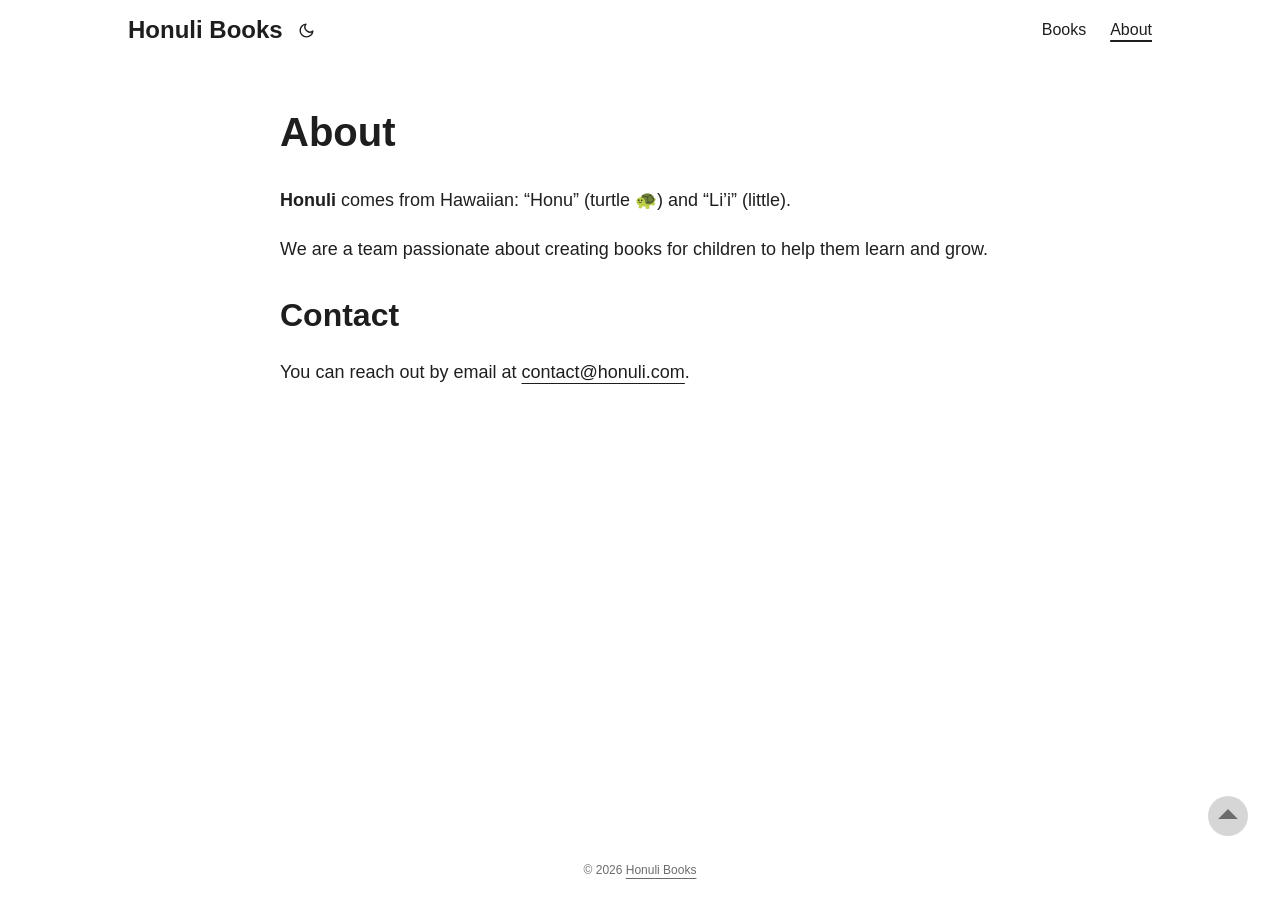
==== commit e6c449b2: "deploy: f46df2e761261218a19dd18180116a5801d56bbf" ====
--- a/about/index.html
+++ b/about/index.html
@@ -1,13 +1,4 @@
-<!doctype html><html lang=en dir=auto data-theme=auto><head><meta charset=utf-8><meta http-equiv=X-UA-Compatible content="IE=edge"><meta name=viewport content="width=device-width,initial-scale=1,shrink-to-fit=no"><meta name=robots content="index, follow"><title>About | Honuli</title><meta name=keywords content><meta name=description content="Honuli comes from Hawaiian: &ldquo;Honu&rdquo; (turtle 🐢) and &ldquo;Li&rsquo;i&rdquo; (little).
-We are a team passionate about creating books for children to help them learn and grow.
-Contact
-You can reach out by email at contact@honuli.com
-."><meta name=author content="Honuli Books"><link rel=canonical href=https://honuli.com/about/><meta name=google-site-verification content="XYZabc"><link crossorigin=anonymous href=/assets/css/stylesheet.cd9298b33628769aa1bc1acebbbfd7aa11ce81dfe03484d479e1907760249a1d.css integrity="sha256-zZKYszYodpqhvBrOu7/XqhHOgd/gNITUeeGQd2Akmh0=" rel="preload stylesheet" as=style><link rel=icon href=https://honuli.com/favicon.png><link rel=icon type=image/png sizes=16x16 href=https://honuli.com/favicon.png><link rel=icon type=image/png sizes=32x32 href=https://honuli.com/favicon.png><link rel=apple-touch-icon href=https://honuli.com/favicon.png><link rel=mask-icon href=https://honuli.com/favicon.png><meta name=theme-color content="#2e2e33"><meta name=msapplication-TileColor content="#2e2e33"><link rel=alternate hreflang=en href=https://honuli.com/about/><noscript><style>#theme-toggle,.top-link{display:none}</style><style>@media(prefers-color-scheme:dark){:root{--theme:rgb(29, 30, 32);--entry:rgb(46, 46, 51);--primary:rgb(218, 218, 219);--secondary:rgb(155, 156, 157);--tertiary:rgb(65, 66, 68);--content:rgb(196, 196, 197);--code-block-bg:rgb(46, 46, 51);--code-bg:rgb(55, 56, 62);--border:rgb(51, 51, 51);color-scheme:dark}.list{background:var(--theme)}.toc{background:var(--entry)}}</style></noscript><script>localStorage.getItem("pref-theme")==="dark"?document.querySelector("html").dataset.theme="dark":localStorage.getItem("pref-theme")==="light"?document.querySelector("html").dataset.theme="light":window.matchMedia("(prefers-color-scheme: dark)").matches?document.querySelector("html").dataset.theme="dark":document.querySelector("html").dataset.theme="light"</script><script async src="https://www.googletagmanager.com/gtag/js?id=G-3EB29D9GT5"></script><script>var doNotTrack=!1,dnt=navigator.doNotTrack||window.doNotTrack||navigator.msDoNotTrack,doNotTrack=dnt=="1"||dnt=="yes";if(!doNotTrack){window.dataLayer=window.dataLayer||[];function gtag(){dataLayer.push(arguments)}gtag("js",new Date),gtag("config","G-3EB29D9GT5")}</script><meta property="og:url" content="https://honuli.com/about/"><meta property="og:site_name" content="Honuli"><meta property="og:title" content="About"><meta property="og:description" content="Honuli comes from Hawaiian: “Honu” (turtle 🐢) and “Li’i” (little).
-We are a team passionate about creating books for children to help them learn and grow.
-Contact You can reach out by email at contact@honuli.com ."><meta property="og:locale" content="en_us"><meta property="og:type" content="article"><meta property="article:published_time" content="2023-11-26T14:00:00+00:00"><meta property="article:modified_time" content="2023-11-26T14:00:00+00:00"><meta name=twitter:card content="summary"><meta name=twitter:title content="About"><meta name=twitter:description content="Honuli comes from Hawaiian: “Honu” (turtle 🐢) and “Li’i” (little).
-We are a team passionate about creating books for children to help them learn and grow.
-Contact You can reach out by email at contact@honuli.com ."><script type=application/ld+json>{"@context":"https://schema.org","@type":"BreadcrumbList","itemListElement":[{"@type":"ListItem","position":1,"name":"About","item":"https://honuli.com/about/"}]}</script><script type=application/ld+json>{"@context":"https://schema.org","@type":"BlogPosting","headline":"About","name":"About","description":"Honuli comes from Hawaiian: \u0026ldquo;Honu\u0026rdquo; (turtle 🐢) and \u0026ldquo;Li\u0026rsquo;i\u0026rdquo; (little).\nWe are a team passionate about creating books for children to help them learn and grow.\nContact You can reach out by email at contact@honuli.com .\n","keywords":[],"articleBody":"Honuli comes from Hawaiian: “Honu” (turtle 🐢) and “Li’i” (little).\nWe are a team passionate about creating books for children to help them learn and grow.\nContact You can reach out by email at contact@honuli.com .\n","wordCount":"36","inLanguage":"en","datePublished":"2023-11-26T14:00:00Z","dateModified":"2023-11-26T14:00:00Z","author":{"@type":"Person","name":"Honuli Books"},"mainEntityOfPage":{"@type":"WebPage","@id":"https://honuli.com/about/"},"publisher":{"@type":"Organization","name":"Honuli","logo":{"@type":"ImageObject","url":"https://honuli.com/favicon.png"}}}</script></head><body id=top><header class=header><nav class=header-nav><div class=logo><a href=https://honuli.com/ accesskey=h title="Honuli (Alt + H)">Honuli</a><div class=logo-switches><button id=theme-toggle class=theme-toggle accesskey=t title="(Alt + T)" aria-label="Toggle theme">
+<!doctype html><html lang=en dir=auto data-theme=auto><head><meta charset=utf-8><meta http-equiv=X-UA-Compatible content="IE=edge"><meta name=viewport content="width=device-width,initial-scale=1,shrink-to-fit=no"><meta name=robots content="index, follow"><title>About | Honuli Books</title><meta name=keywords content><meta name=description content="Honuli Books is a team passionate about creating books that help children learn and grow. Honuli means little turtle in Hawaiian."><meta name=author content="Honuli Books"><link rel=canonical href=https://honuli.com/about/><link crossorigin=anonymous href=/assets/css/stylesheet.5b4fe69f0f1245df235192451e72b30e1bdfe142afe93c759d66660b2ce7c159.css integrity="sha256-W0/mnw8SRd8jUZJFHnKzDhvf4UKv6Tx1nWZmCyznwVk=" rel="preload stylesheet" as=style><link rel=icon href=https://honuli.com/favicon.png><link rel=icon type=image/png sizes=16x16 href=https://honuli.com/favicon.png><link rel=icon type=image/png sizes=32x32 href=https://honuli.com/favicon.png><link rel=apple-touch-icon href=https://honuli.com/favicon.png><link rel=mask-icon href=https://honuli.com/favicon.png><meta name=theme-color content="#2e2e33"><meta name=msapplication-TileColor content="#2e2e33"><link rel=alternate hreflang=en href=https://honuli.com/about/><noscript><style>#theme-toggle,.top-link{display:none}</style><style>@media(prefers-color-scheme:dark){:root{--theme:rgb(29, 30, 32);--entry:rgb(46, 46, 51);--primary:rgb(218, 218, 219);--secondary:rgb(155, 156, 157);--tertiary:rgb(65, 66, 68);--content:rgb(196, 196, 197);--code-block-bg:rgb(46, 46, 51);--code-bg:rgb(55, 56, 62);--border:rgb(51, 51, 51);color-scheme:dark}.list{background:var(--theme)}.toc{background:var(--entry)}}</style></noscript><script>localStorage.getItem("pref-theme")==="dark"?document.querySelector("html").dataset.theme="dark":localStorage.getItem("pref-theme")==="light"?document.querySelector("html").dataset.theme="light":window.matchMedia("(prefers-color-scheme: dark)").matches?document.querySelector("html").dataset.theme="dark":document.querySelector("html").dataset.theme="light"</script><script async src="https://www.googletagmanager.com/gtag/js?id=G-3EB29D9GT5"></script><script>var doNotTrack=!1,dnt=navigator.doNotTrack||window.doNotTrack||navigator.msDoNotTrack,doNotTrack=dnt=="1"||dnt=="yes";if(!doNotTrack){window.dataLayer=window.dataLayer||[];function gtag(){dataLayer.push(arguments)}gtag("js",new Date),gtag("config","G-3EB29D9GT5")}</script><meta property="og:url" content="https://honuli.com/about/"><meta property="og:site_name" content="Honuli Books"><meta property="og:title" content="About"><meta property="og:description" content="Honuli Books is a team passionate about creating books that help children learn and grow. Honuli means little turtle in Hawaiian."><meta property="og:locale" content="en_US"><meta property="og:type" content="article"><meta property="article:published_time" content="2023-11-26T14:00:00+00:00"><meta property="article:modified_time" content="2026-10-12T23:17:01+01:00"><meta property="og:image" content="https://honuli.com/logo.png"><meta name=twitter:card content="summary_large_image"><meta name=twitter:image content="https://honuli.com/logo.png"><meta name=twitter:title content="About"><meta name=twitter:description content="Honuli Books is a team passionate about creating books that help children learn and grow. Honuli means little turtle in Hawaiian."><meta name=twitter:site content="@honu_li"><script type=application/ld+json>{"@context":"https://schema.org","@graph":[{"@id":"https://honuli.com/about/","@type":"WebPage","description":"Honuli Books is a team passionate about creating books that help children learn and grow. Honuli means little turtle in Hawaiian.","inLanguage":"en","isPartOf":{"@id":"https://honuli.com/#website"},"name":"About","publisher":{"@id":"https://honuli.com/#organization"},"url":"https://honuli.com/about/"},{"@type":"BreadcrumbList","itemListElement":[{"@type":"ListItem","item":"https://honuli.com/","name":"Honuli Books","position":1},{"@type":"ListItem","item":"https://honuli.com/about/","name":"About","position":2}]}]}</script></head><body id=top><header class=header><nav class=header-nav><div class=logo><a href=https://honuli.com/ accesskey=h title="Honuli Books (Alt + H)">Honuli Books</a><div class=logo-switches><button id=theme-toggle class=theme-toggle accesskey=t title="(Alt + T)" aria-label="Toggle theme">
 <svg class="moon" width="17" height="17" viewBox="0 0 24 24" fill="none" stroke="currentColor" stroke-width="2" stroke-linecap="round" stroke-linejoin="round"><path d="M21 12.79A9 9 0 1111.21 3 7 7 0 0021 12.79z"/></svg>
-<svg class="sun" width="17" height="17" viewBox="0 0 24 24" fill="none" stroke="currentColor" stroke-width="2" stroke-linecap="round" stroke-linejoin="round"><circle cx="12" cy="12" r="5"/><line x1="12" y1="1" x2="12" y2="3"/><line x1="12" y1="21" x2="12" y2="23"/><line x1="4.22" y1="4.22" x2="5.64" y2="5.64"/><line x1="18.36" y1="18.36" x2="19.78" y2="19.78"/><line x1="1" y1="12" x2="3" y2="12"/><line x1="21" y1="12" x2="23" y2="12"/><line x1="4.22" y1="19.78" x2="5.64" y2="18.36"/><line x1="18.36" y1="5.64" x2="19.78" y2="4.22"/></svg></button></div></div><ul id=menu class=menu><li><a href=https://honuli.com/books title=Books><span>Books</span></a></li><li><a href=https://honuli.com/about title=About><span class=active>About</span></a></li></ul></nav></header><main class=main><article class=post-single><header class=post-header><h1 class="post-title entry-hint-parent">About</h1></header><div class="post-content md-content"><p><strong>Honuli</strong> comes from Hawaiian: &ldquo;Honu&rdquo; (turtle 🐢) and &ldquo;Li&rsquo;i&rdquo; (little).</p><p>We are a team passionate about creating books for children to help them learn and grow.</p><h2 id=contact>Contact<a hidden class=anchor aria-hidden=true href=#contact>#</a></h2><p>You can reach out by email at <a href=mailto:contact@honuli.com>contact@honuli.com</a>
-.</p></div><footer class=post-footer><ul class=post-tags></ul></footer></article></main><footer class=footer><span>&copy; 2026 <a href=https://honuli.com/>Honuli</a></span></footer><a href=#top aria-label="go to top" title="Go to Top (Alt + G)" class=top-link id=top-link accesskey=g><svg viewBox="0 0 12 6" fill="currentColor"><path d="M12 6H0l6-6z"/></svg>
+<svg class="sun" width="17" height="17" viewBox="0 0 24 24" fill="none" stroke="currentColor" stroke-width="2" stroke-linecap="round" stroke-linejoin="round"><circle cx="12" cy="12" r="5"/><line x1="12" y1="1" x2="12" y2="3"/><line x1="12" y1="21" x2="12" y2="23"/><line x1="4.22" y1="4.22" x2="5.64" y2="5.64"/><line x1="18.36" y1="18.36" x2="19.78" y2="19.78"/><line x1="1" y1="12" x2="3" y2="12"/><line x1="21" y1="12" x2="23" y2="12"/><line x1="4.22" y1="19.78" x2="5.64" y2="18.36"/><line x1="18.36" y1="5.64" x2="19.78" y2="4.22"/></svg></button></div></div><ul id=menu class=menu><li><a href=https://honuli.com/books/ title=Books><span>Books</span></a></li><li><a href=https://honuli.com/about/ title=About><span class=active>About</span></a></li></ul></nav></header><main class=main><article class=post-single><header class=post-header><h1 class="post-title entry-hint-parent">About</h1><div class=post-description>Honuli Books is a team passionate about creating books that help children learn and grow. Honuli means little turtle in Hawaiian.</div></header><div class="post-content md-content"><p><strong>Honuli</strong> comes from Hawaiian: &ldquo;Honu&rdquo; (turtle 🐢) and &ldquo;Li&rsquo;i&rdquo; (little).</p><p>We are a team passionate about creating books for children to help them learn and grow.</p><h2 id=contact>Contact<a hidden class=anchor aria-hidden=true href=#contact>#</a></h2><p>You can reach out by email at <a href=mailto:contact@honuli.com>contact@honuli.com</a>.</p></div><footer class=post-footer><ul class=post-tags></ul></footer></article></main><footer class=footer><span>&copy; 2026 <a href=https://honuli.com/>Honuli Books</a></span></footer><a href=#top aria-label="go to top" title="Go to Top (Alt + G)" class=top-link id=top-link accesskey=g><svg viewBox="0 0 12 6" fill="currentColor"><path d="M12 6H0l6-6z"/></svg>
 </a><script>let menu=document.getElementById("menu");menu&&(menu.scrollLeft=localStorage.getItem("menu-scroll-position"),menu.onscroll=function(){localStorage.setItem("menu-scroll-position",menu.scrollLeft)}),document.querySelectorAll('a[href^="#"]').forEach(e=>{e.addEventListener("click",function(e){e.preventDefault();var t=this.getAttribute("href").substr(1);window.matchMedia("(prefers-reduced-motion: reduce)").matches?document.querySelector(`[id='${decodeURIComponent(t)}']`).scrollIntoView():document.querySelector(`[id='${decodeURIComponent(t)}']`).scrollIntoView({behavior:"smooth"}),t==="top"?history.replaceState(null,null," "):history.pushState(null,null,`#${t}`)})})</script><script>var mybutton=document.getElementById("top-link");window.onscroll=function(){document.body.scrollTop>800||document.documentElement.scrollTop>800?(mybutton.style.visibility="visible",mybutton.style.opacity="1"):(mybutton.style.visibility="hidden",mybutton.style.opacity="0")}</script><script>document.getElementById("theme-toggle").addEventListener("click",()=>{document.body.className.includes("dark")?(document.body.classList.remove("dark"),localStorage.setItem("pref-theme","light")):(document.body.classList.add("dark"),localStorage.setItem("pref-theme","dark"))})</script></body></html>
